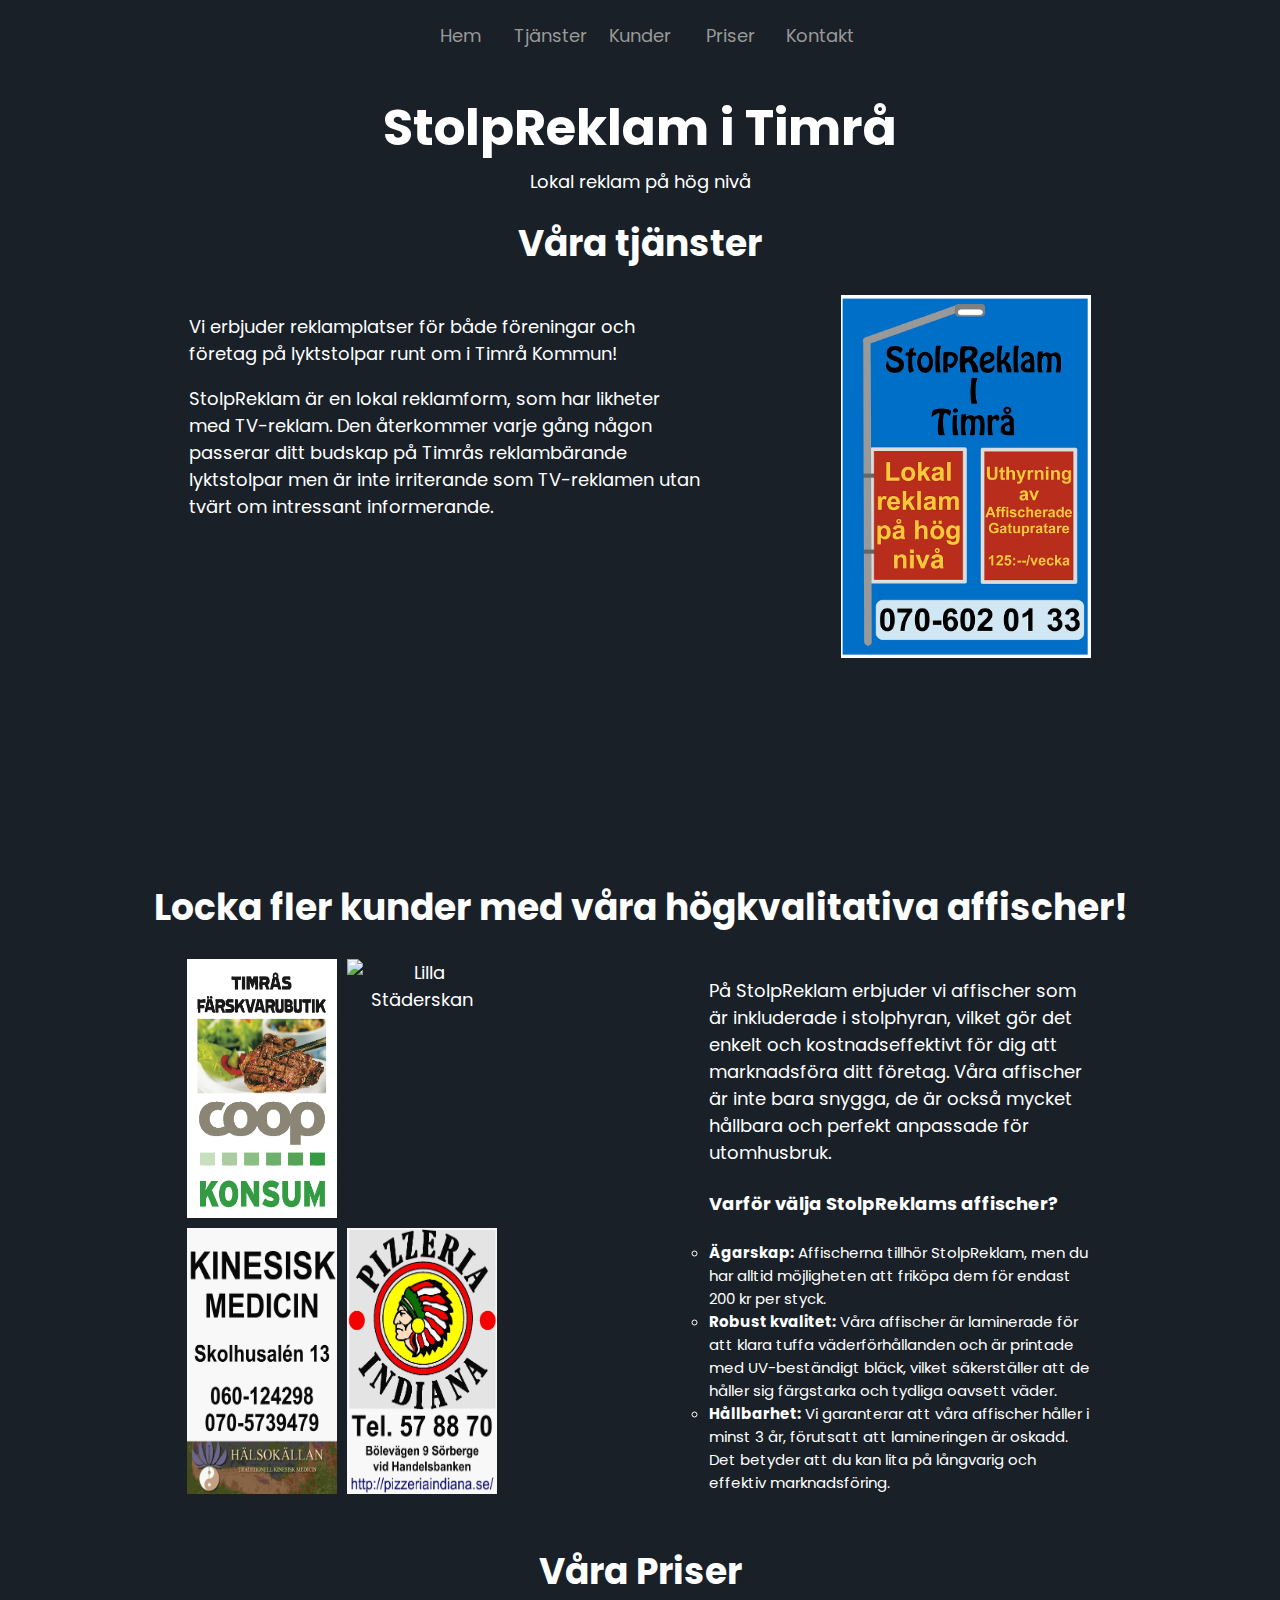
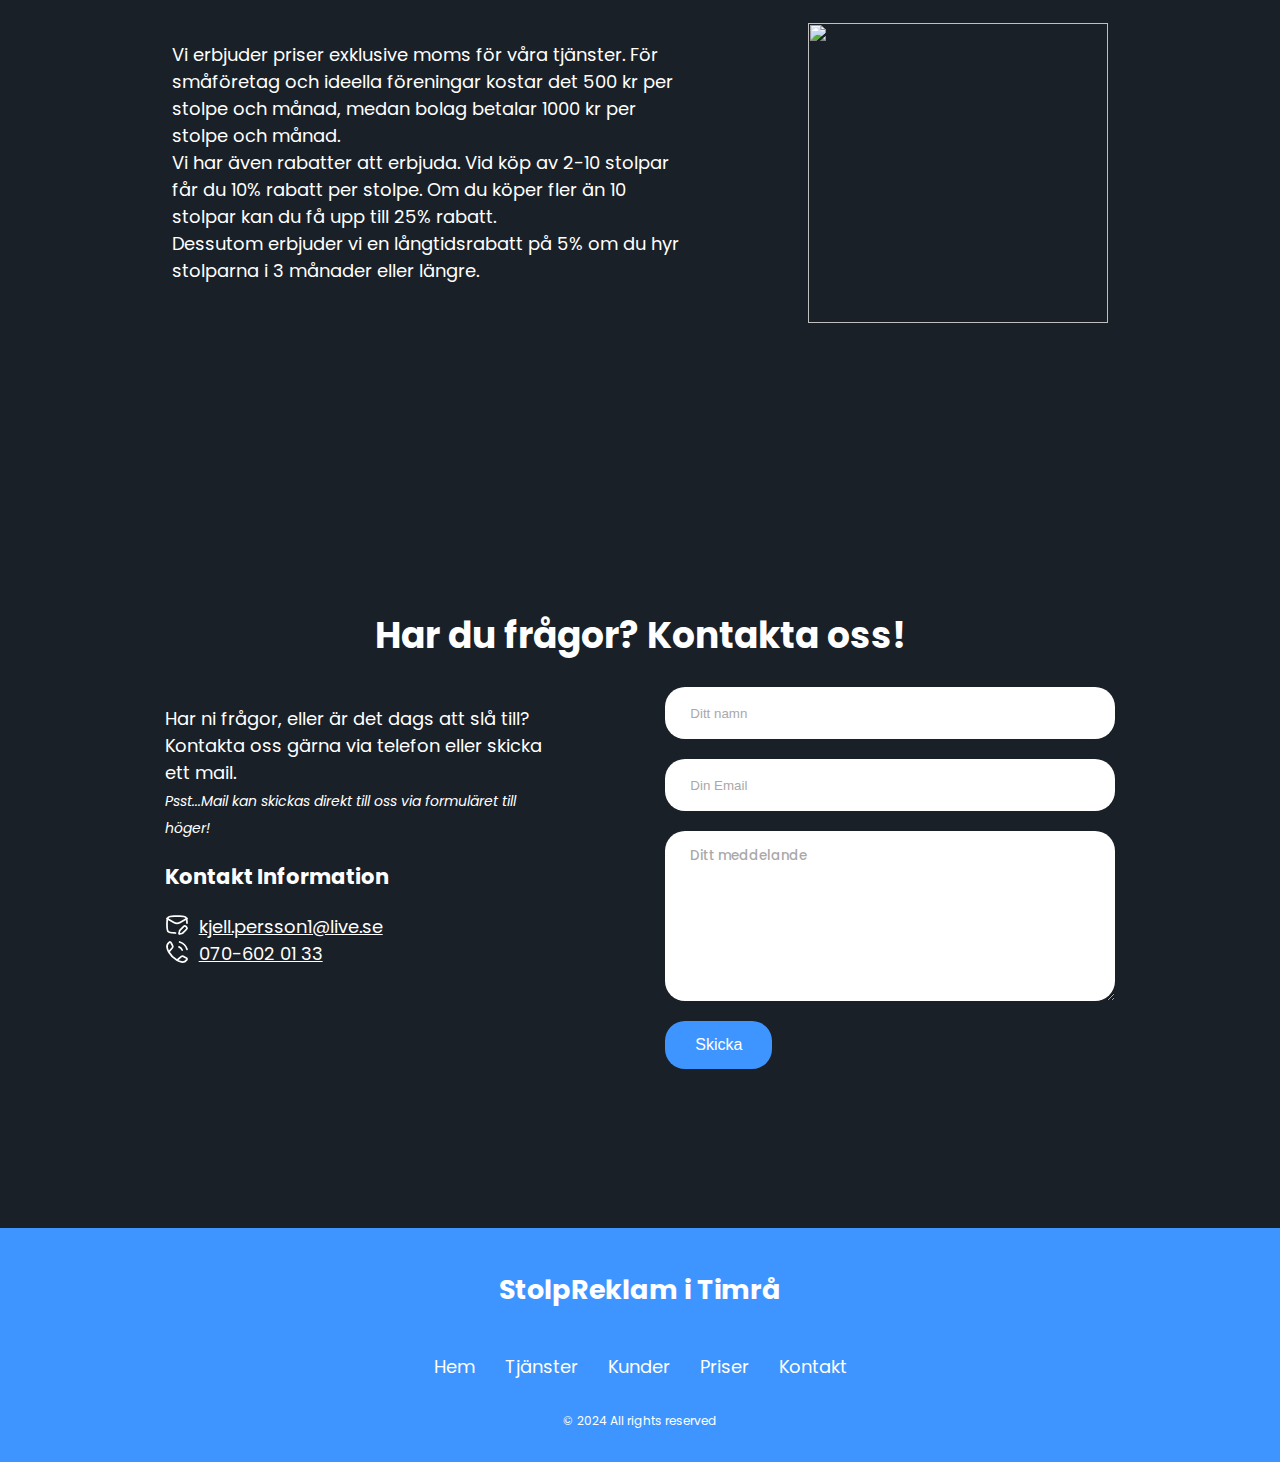
==== index.html @ 599a0a74 "Iconfix" ====
<!DOCTYPE html>
<html>
    <head>
        <meta charset="UTF-8">
        <meta name="viewport" content="width=device-width, content=scale=1.0">
        <title>StolpReklam i Timrå - Bäst & Billigast</title>
        <link rel="stylesheet" href="./assets/css/style.css">
        <link rel="icon" type="image/x-icon" href="./assets/images/stolpreklam.png">
    </head>

    <body>
        <nav>
            <ul class="menu">
                <li><a href=".">Hem</a></li>
                <li><a href="#tjanster">Tjänster</a></li>
                <li><a href="#kunder">Kunder</a></li>
                <li><a href="#priser">Priser</a></li>
                <li><a href="#kontakt">Kontakt</a></li>
            </ul>
        </nav>

        <main>
            <div class="hero">
                <h1>StolpReklam i Timrå</h1>
                <p>Lokal reklam på hög nivå</p>
            </div>

            <section class="tjanster" id="tjanster">
                <h1>Våra tjänster</h1>
                <div class="tjanster-container">
                    <div class="tjanster-left">
                        <p>Vi erbjuder reklamplatser för både föreningar och företag på lyktstolpar runt om i Timrå Kommun!</p>
                        <p>StolpReklam är en lokal reklamform, som har likheter med TV-reklam. Den återkommer varje gång någon passerar ditt budskap på Timrås reklambärande lyktstolpar men är inte irriterande som TV-reklamen utan tvärt om intressant informerande.</p>
                    </div>
                    <img src="./assets/images/pitch.webp" alt="">
                    <!-- <div class="tjanster-right"></div> -->
                </div>
            </section>

            <section class="kunder" id="kunder">
                <h1>Locka fler kunder med våra högkvalitativa affischer!</h1>
                <div class="kunder-container">
                    <div class="kunder-left">
                        <img src="./assets/images/coop_konsum.webp" alt="Coop Kommun">
                        <img src="./assets/images/Lilla_städerskan.webp" alt="Lilla Städerskan">
                        <img src="./assets/images/Kinesisk medicin.webp" alt="Kinesisk Medicin">
                        <img src="./assets/images/Indiana.webp" alt="Pizzeria Indiana">
                    </div>
                    <div class="kunder-right">
                        <p>På StolpReklam erbjuder vi affischer som är inkluderade i stolphyran, vilket gör det enkelt och kostnadseffektivt för dig att marknadsföra ditt företag. Våra affischer är inte bara snygga, de är också mycket hållbara och perfekt anpassade för utomhusbruk.</p>
                        <h4>Varför välja StolpReklams affischer?</h4>
                        <ul>
                            <li><b>Ägarskap:</b> Affischerna tillhör StolpReklam, men du har alltid möjligheten att friköpa dem för endast 200 kr per styck.</li>
                            <li><b>Robust kvalitet:</b> Våra affischer är laminerade för att klara tuffa väderförhållanden och är printade med UV-beständigt bläck, vilket säkerställer att de håller sig färgstarka och tydliga oavsett väder.</li>
                            <li><b>Hållbarhet:</b> Vi garanterar att våra affischer håller i minst 3 år, förutsatt att lamineringen är oskadd. Det betyder att du kan lita på långvarig och effektiv marknadsföring.</li>
                        </ul>
                    </div>
                </div>
            </section>

            <section class="priser" id="priser">
                <h1>Våra Priser</h1>
                <div class="pris-container">
                    <div class="pris-left">
                        <p>Vi erbjuder priser exklusive moms för våra tjänster. För småföretag och ideella föreningar kostar det 500 kr per stolpe och månad, medan bolag betalar 1000 kr per stolpe och månad.<br>Vi har även rabatter att erbjuda. Vid köp av 2-10 stolpar får du 10% rabatt per stolpe. Om du köper fler än 10 stolpar kan du få upp till 25% rabatt.<br>Dessutom erbjuder vi en långtidsrabatt på 5% om du hyr stolparna i 3 månader eller längre.</p>
                    </div>
                    <img src="./assets/images/price.png">
                    <!-- <div class="pris-right">
                        <p>blah blah blah</p>
                    </div> -->
                </div>
            </section>

            <section class="kontakt" id="kontakt">
                <div class="header">
                    <h1>Har du frågor? Kontakta oss!</h1>
                </div>
                <div class="contact-container">
                    <div class="contact-info">
                        <p>Har ni frågor, eller är det dags att slå till? Kontakta oss gärna via telefon eller skicka ett mail.
                        <br><i>Psst...Mail kan skickas direkt till oss via formuläret till höger!</i></p>
                        <h3>Kontakt Information</h3>
                        <ul>
                            <li>
                                <svg xmlns="http://www.w3.org/2000/svg" width="24px" height="24px" viewBox="0 0 24 24"><g fill="none" stroke="var(--white)" stroke-linecap="round" stroke-linejoin="round" stroke-width="1.75" color="var(--white)"><path d="m2 5.5l6.913 3.917c2.549 1.444 3.625 1.444 6.174 0L22 5.5"/><path d="M21.995 10.028c-.065-3.067-.098-4.6-1.23-5.737c-1.131-1.136-2.706-1.175-5.857-1.254a115 115 0 0 0-5.805 0c-3.15.079-4.726.118-5.857 1.254s-1.165 2.67-1.23 5.737a69 69 0 0 0 0 2.953c.065 3.068.098 4.601 1.23 5.737s2.707 1.176 5.857 1.255q.702.017 1.402.027m10.347-6.56l.693.692a1.5 1.5 0 0 1 0 2.121l-3.628 3.696a2 2 0 0 1-1.047.551l-2.248.488a.5.5 0 0 1-.595-.593l.479-2.235c.074-.397.266-.762.551-1.047l3.674-3.674a1.5 1.5 0 0 1 2.121 0"/></g></svg>
                                <a href="mailto:kjell.persson1@live.se">kjell.persson1@live.se</a>
                            </li>
                            <li>
                                <svg xmlns="http://www.w3.org/2000/svg" width="24" height="24" viewBox="0 0 24 24"><path fill="none" stroke="var(--white)" stroke-linecap="round" stroke-linejoin="round" stroke-width="1.75" d="M3.778 11.942C2.83 10.29 2.372 8.94 2.096 7.572c-.408-2.024.526-4.001 2.073-5.263c.654-.533 1.404-.35 1.791.343l.873 1.567c.692 1.242 1.038 1.862.97 2.52c-.069.659-.536 1.195-1.469 2.267zm0 0c1.919 3.346 4.93 6.36 8.28 8.28m0 0c1.653.948 3.002 1.406 4.37 1.682c2.024.408 4.001-.526 5.262-2.073c.534-.654.351-1.404-.342-1.791l-1.567-.873c-1.242-.692-1.862-1.038-2.52-.97c-.659.069-1.195.536-2.267 1.469zM14 6.832A6 6 0 0 1 17.168 10m-2.514-8A10.78 10.78 0 0 1 22 9.346" color="var(--white)"/></svg>
                                <a href="tel:070-602 01 33">070-602 01 33</a>
                            </li>
                        </ul>
                    </div>
                    <form action="" class="contact-form">
                        <input type="text" name="name" placeholder="Ditt namn" class="form-inputs">
                        <input type="email" name="email" placeholder="Din Email" class="form-inputs">
                        <textarea name="message" placeholder="Ditt meddelande" class="form-inputs" required></textarea>
                        <button type="submit">Skicka</button>
                    </form>
                </div>
            </section>
        </main>

        <footer>
            <h2>StolpReklam i Timrå</h2>
            <ul>
                <li><a href=".">Hem</a></li>
                <li><a href="#tjanster">Tjänster</a></li>
                <li><a href="#kunder">Kunder</a></li>
                <li><a href="#priser">Priser</a></li>
                <li><a href="#kontakt">Kontakt</a></li>
            </ul>
            <p class="legal">© 2024 All rights reserved</p>
          </footer>
    </body>
</html>
---- assets/css/style.css ----
@import url("https://fonts.googleapis.com/css2?family=Dosis:wght@200..800&family=Poppins:ital,wght@0,100;0,200;0,300;0,400;0,500;0,600;0,700;0,800;0,900;1,100;1,200;1,300;1,400;1,500;1,600;1,700;1,800;1,900&display=swap");
:root {
  --dark: #1a2027;
  --white: #ffffff;
  --blue: #3e95ff;
}

body {
  font-family: "Euclid Circ.menuar A", "Poppins";
  font-size: 18px;
  margin: 0;
  padding: 0;
  margin-bottom: 114px;
  min-height: 100vh;
  background: var(--dark);
  position: relative;
}

ul {
  margin: 0;
  padding: 0;
  list-style: none;
}

nav {
  width: 100vw;
}

a {
  cursor: pointer;
}

.menu {
  display: flex;
  justify-content: center;
  align-items: stretch;
  height: 70px;
}
.menu li {
  display: inline-block;
  width: 90px;
  transition: all 0.3s ease-in-out;
}
.menu li:hover .submenu {
  height: 85px;
}
.menu li .submenu a {
  color: #fff;
  opacity: 0;
  font-size: 16px;
  transition: opacity 0.25s;
}
.menu > li:hover > a {
  color: var(--blue);
}
.menu > li:hover > a::before {
  visibility: visible;
  scale: 1 1;
}
.menu > li:hover .submenu a {
  opacity: 1;
}
.menu > li .submenu a:hover {
  background: rgba(0, 0, 0, 0.2);
}
.menu > li a {
  color: #999;
  display: flex;
  align-items: center;
  justify-content: center;
  padding: 0 7px;
  text-decoration: none;
  position: relative;
  height: 100%;
}
.menu > li > a::before {
  content: "";
  position: absolute;
  width: 100%;
  height: 3px;
  bottom: 3px;
  left: 0px;
  background-color: var(--blue);
  transition: all 0.2s ease-in-out;
  scale: 0 0;
  visibility: hidden;
}

.submenu {
  overflow: hidden;
  position: absolute;
  left: 0;
  display: flex;
  justify-content: center;
  align-items: stretch;
  width: 100%;
  background-color: var(--blue);
  height: 0;
  line-height: 40px;
  box-sizing: border-box;
  transition: height 0.3s ease-in-out;
}

main {
  margin: 3rem;
  color: white;
  scroll-snap-type: y mandatory;
}
main .hero {
  line-height: 20px;
  text-align: center;
}
main .hero h1 {
  font-size: 50px;
}
main section {
  padding-bottom: 100px;
}
main .tjanster {
  scroll-snap-align: start;
  text-align: center;
  height: 60vh;
}
main .tjanster .tjanster-container {
  display: flex;
  justify-content: space-evenly;
}
main .tjanster .tjanster-container .tjanster-left {
  width: 40vw;
  text-align: left;
}
main .tjanster .tjanster-container img {
  width: 250px;
}
main .tjanster .tjanster-container .tjanster-right {
  width: 40vw;
}
main .kunder {
  scroll-snap-align: start;
  text-align: center;
  height: 60vh;
}
main .kunder .kunder-container {
  display: flex;
  justify-content: space-evenly;
}
main .kunder .kunder-container .kunder-left {
  display: flex;
  flex-wrap: wrap;
  width: 30vw;
  gap: 10px;
}
main .kunder .kunder-container .kunder-left img {
  width: 150px;
}
main .kunder .kunder-container .kunder-right {
  width: 30vw;
  text-align: left;
}
main .kunder .kunder-container .kunder-right ul {
  font-size: 15px;
  list-style: circle;
}
main .priser {
  scroll-snap-align: start;
  text-align: center;
  height: 60vh;
}
main .priser .pris-container {
  display: flex;
  justify-content: space-evenly;
}
main .priser .pris-container .pris-left {
  width: 40vw;
  text-align: left;
}
main .priser .pris-container .pris-right {
  width: 40vw;
}
main .priser .pris-container img {
  height: 300px;
  width: 300px;
}
main .kontakt {
  scroll-snap-align: start;
  text-align: center;
  height: 60vh;
}
main .kontakt .contact-container {
  display: flex;
  justify-content: space-evenly;
  vertical-align: middle;
}
main .kontakt .contact-container .contact-info {
  width: 30vw;
  text-align: left;
}
main .kontakt .contact-container .contact-info h3 {
  line-height: normal;
}
main .kontakt .contact-container .contact-info i {
  font-size: 14px;
}
main .kontakt .contact-container .contact-info a {
  color: var(--white);
  text-decoration: underline;
  line-height: 20px;
}
main .kontakt .contact-container .contact-info svg {
  float: left;
  margin-right: 10px;
}
main .kontakt .contact-container .contact-form {
  display: flex;
  flex-direction: column;
  align-items: start;
  gap: 20px;
}
main .kontakt .contact-container .contact-form .form-inputs {
  width: 400px;
  height: 50px;
  border: none;
  outline: none;
  padding-left: 25px;
  padding-right: 25px;
  font-weight: 500;
  color: #666;
  border-radius: 20px;
}
main .kontakt .contact-container .contact-form .form-inputs::-moz-placeholder {
  color: #a9a9a9;
}
main .kontakt .contact-container .contact-form .form-inputs::placeholder {
  color: #a9a9a9;
}
main .kontakt .contact-container .contact-form textarea {
  min-height: 140px;
  padding-top: 15px;
  padding-bottom: 15px;
  font-family: "Poppins";
}
main .kontakt .contact-container .contact-form button {
  align-items: center;
  padding: 15px 30px;
  font-size: 16px;
  color: white;
  border: none;
  border-radius: 20px;
  background-color: var(--blue);
  cursor: pointer;
}
main .om-oss {
  scroll-snap-align: start;
  text-align: center;
  height: 100vh;
}

footer {
  position: absolute;
  left: 0;
  bottom: -214px;
  height: 214px;
  min-width: 100vw;
  padding: 10px 0 10px 0;
  color: var(--white);
  background-color: var(--blue);
  display: flex;
  flex-direction: column;
  justify-content: center;
}
footer .legal {
  font-size: 12px;
}
footer ul {
  display: flex;
  gap: 30px;
  list-style: none;
}
footer section {
  display: flex;
  flex-direction: column;
  justify-content: flex-end;
  gap: 30px;
  padding-bottom: 80px;
  padding-left: 60px;
  width: 100%;
}
footer a {
  text-decoration: none;
  color: var(--white);
}

@media (width > 420px) {
  footer {
    align-items: center;
    padding-left: 0;
    gap: 20px;
  }
}/*# sourceMappingURL=style.css.map */
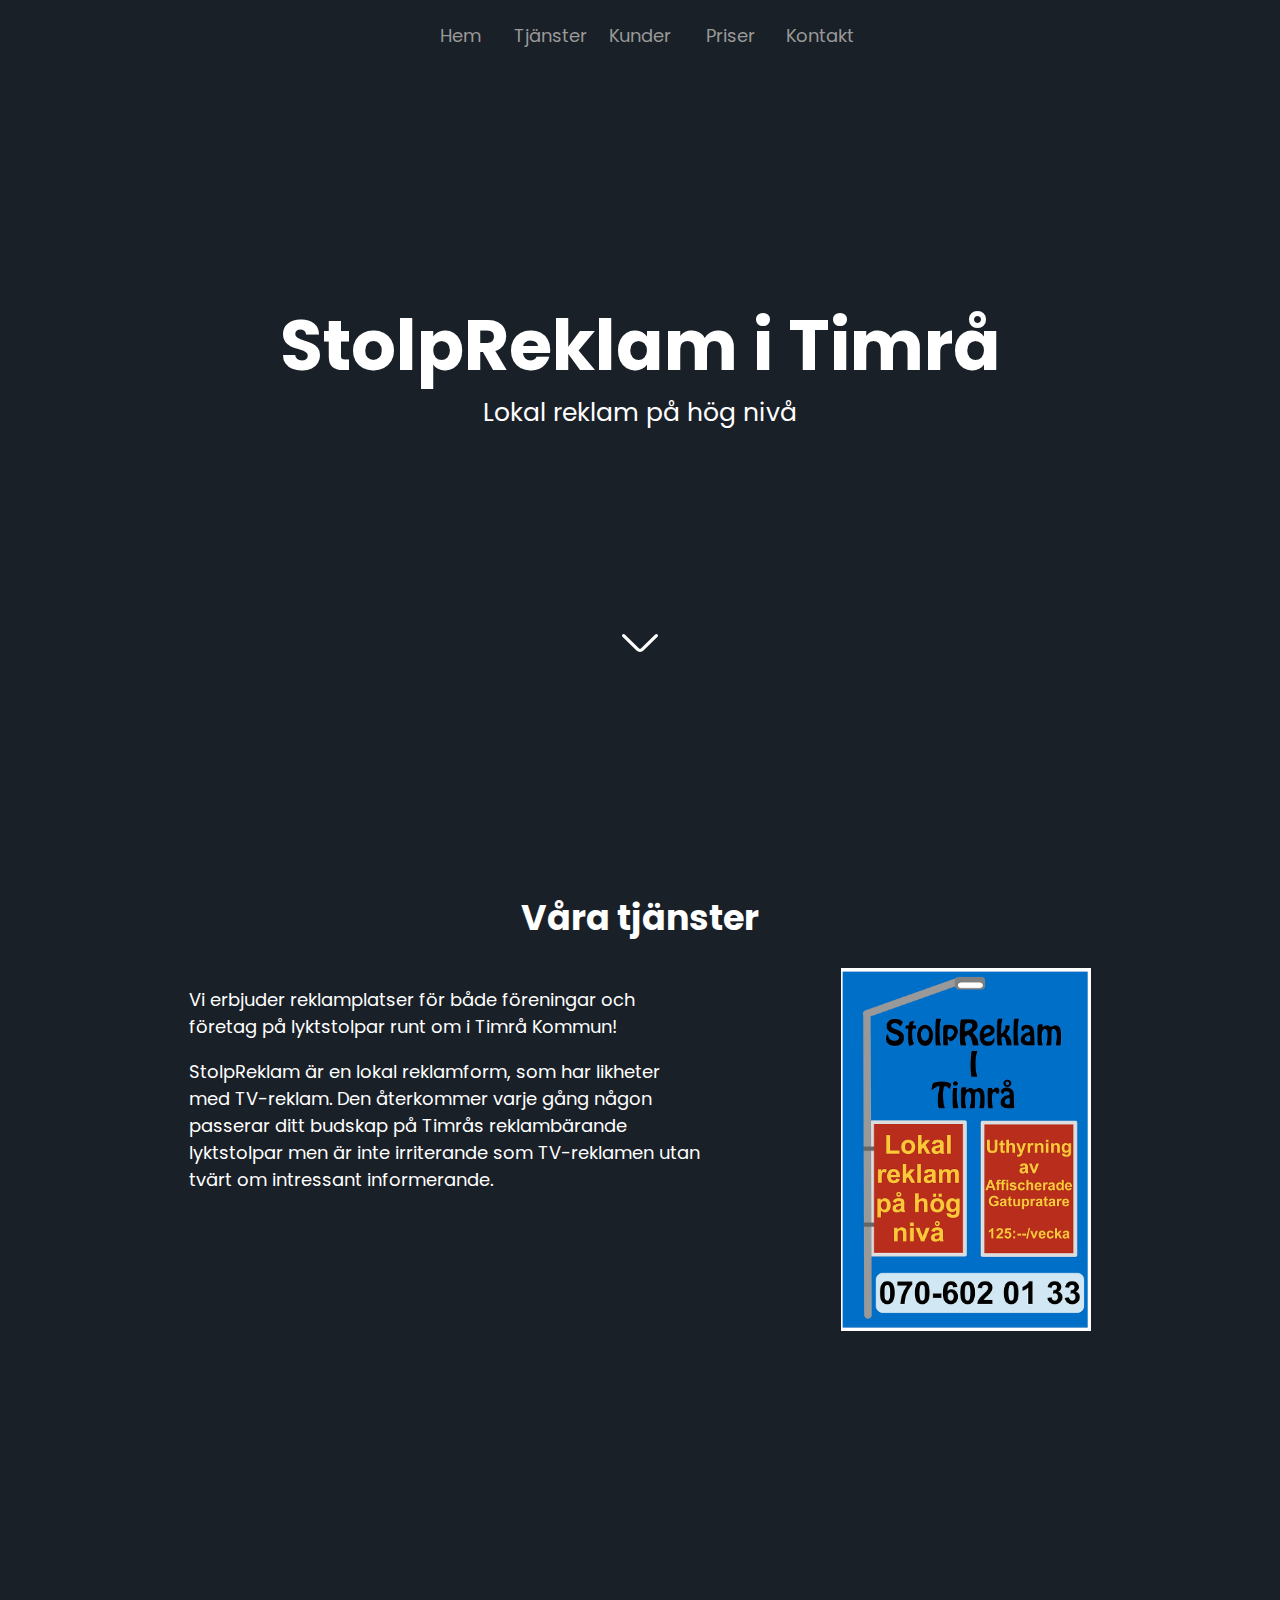
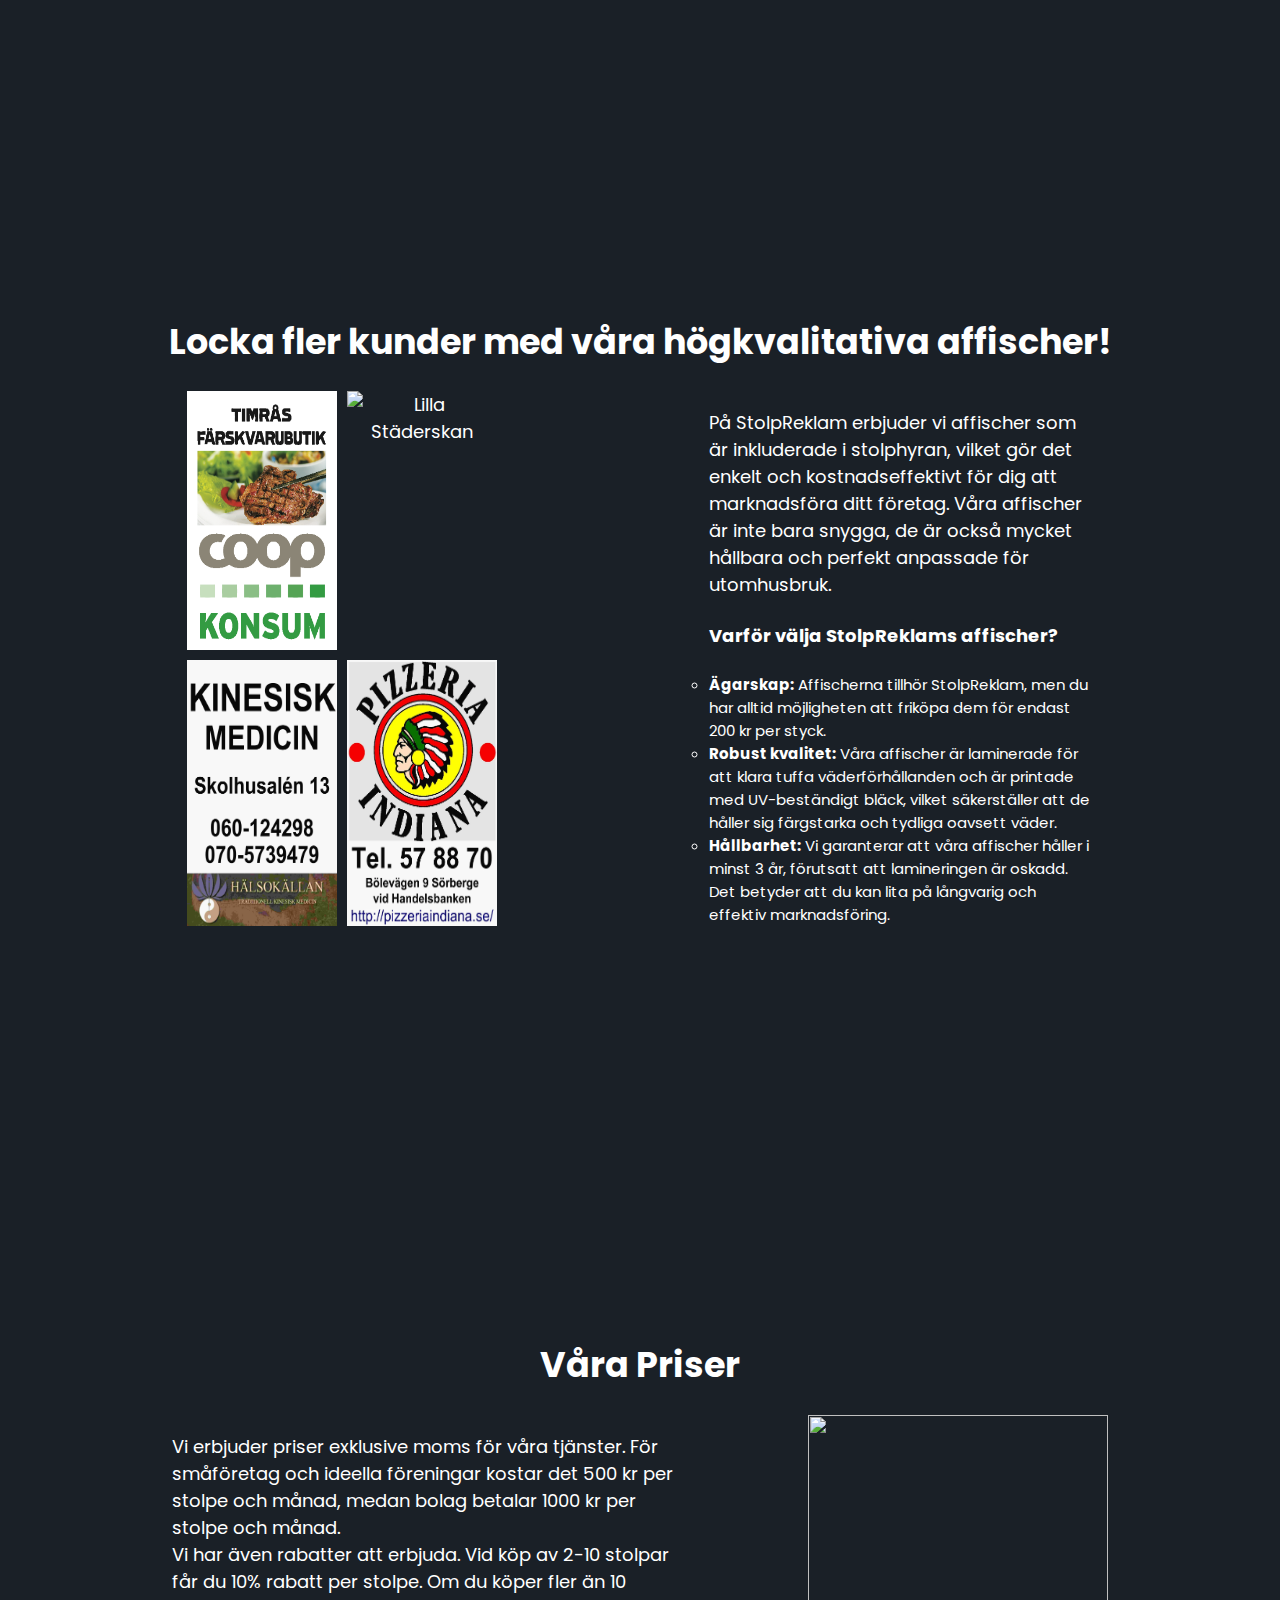
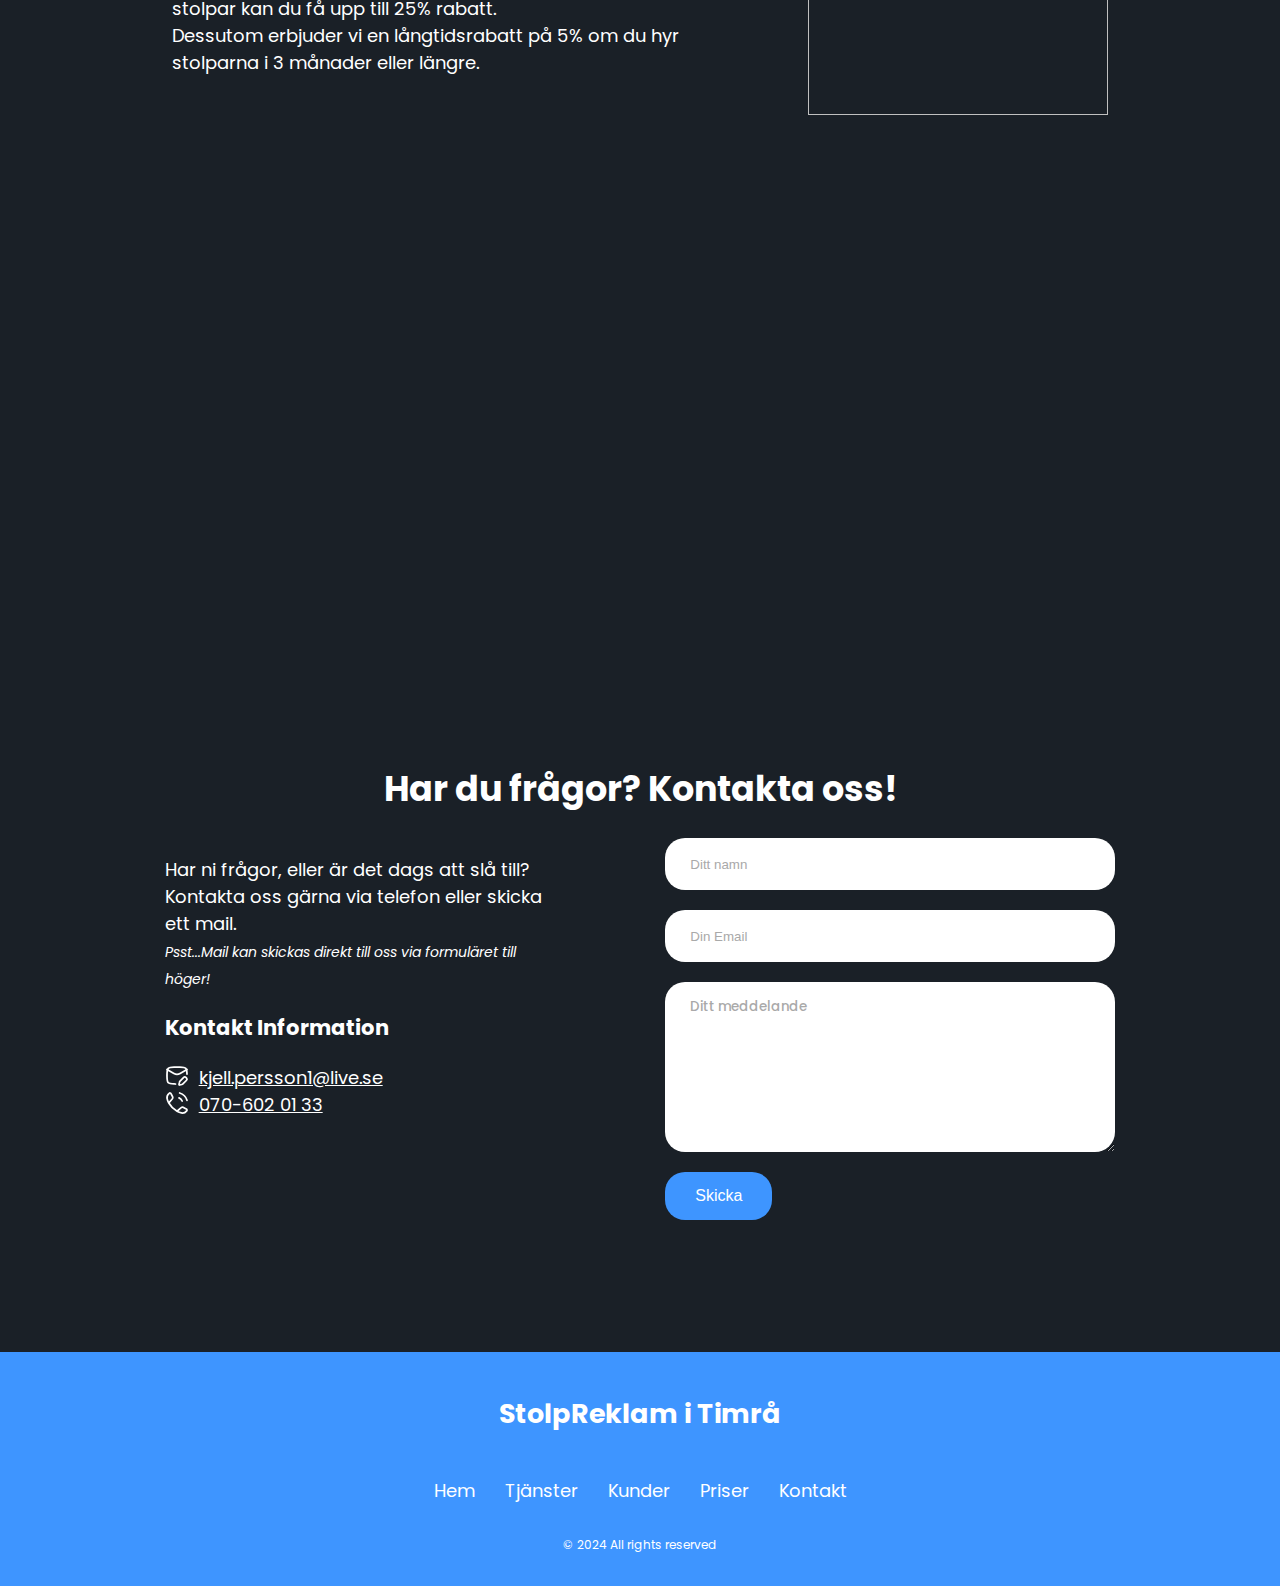
==== commit 514286ea: "sections" ====
--- a/index.html
+++ b/index.html
@@ -21,8 +21,11 @@
 
         <main>
             <div class="hero">
-                <h1>StolpReklam i Timrå</h1>
-                <p>Lokal reklam på hög nivå</p>
+                <div>
+                    <h1>StolpReklam i Timrå</h1>
+                    <p>Lokal reklam på hög nivå</p>
+                </div>
+                <svg xmlns="http://www.w3.org/2000/svg" width="48" height="48" viewBox="0 0 16 16"><path fill="var(--white)" fill-rule="non-zero" d="M13.069 5.157L8.384 9.768a.546.546 0 0 1-.768 0L2.93 5.158a.55.55 0 0 0-.771 0a.53.53 0 0 0 0 .759l4.684 4.61a1.65 1.65 0 0 0 2.312 0l4.684-4.61a.53.53 0 0 0 0-.76a.55.55 0 0 0-.771 0"/></svg>
             </div>
 
             <section class="tjanster" id="tjanster">
--- a/assets/css/style.css
+++ b/assets/css/style.css
@@ -108,18 +108,30 @@
 }
 main .hero {
   line-height: 20px;
-  text-align: center;
+  display: flex;
+  flex-direction: column;
+  justify-content: space-evenly;
+  text-align: center;
+  align-items: center;
+  height: 80vh;
 }
 main .hero h1 {
-  font-size: 50px;
+  font-size: 70px;
+}
+main .hero p {
+  font-size: 25px;
 }
 main section {
   padding-bottom: 100px;
+  height: 100vh;
+}
+main section h1 {
+  padding-top: 30px;
+  font-size: 35px;
 }
 main .tjanster {
   scroll-snap-align: start;
   text-align: center;
-  height: 60vh;
 }
 main .tjanster .tjanster-container {
   display: flex;
@@ -138,7 +150,6 @@
 main .kunder {
   scroll-snap-align: start;
   text-align: center;
-  height: 60vh;
 }
 main .kunder .kunder-container {
   display: flex;
@@ -164,7 +175,6 @@
 main .priser {
   scroll-snap-align: start;
   text-align: center;
-  height: 60vh;
 }
 main .priser .pris-container {
   display: flex;
@@ -249,11 +259,6 @@
   background-color: var(--blue);
   cursor: pointer;
 }
-main .om-oss {
-  scroll-snap-align: start;
-  text-align: center;
-  height: 100vh;
-}
 
 footer {
   position: absolute;
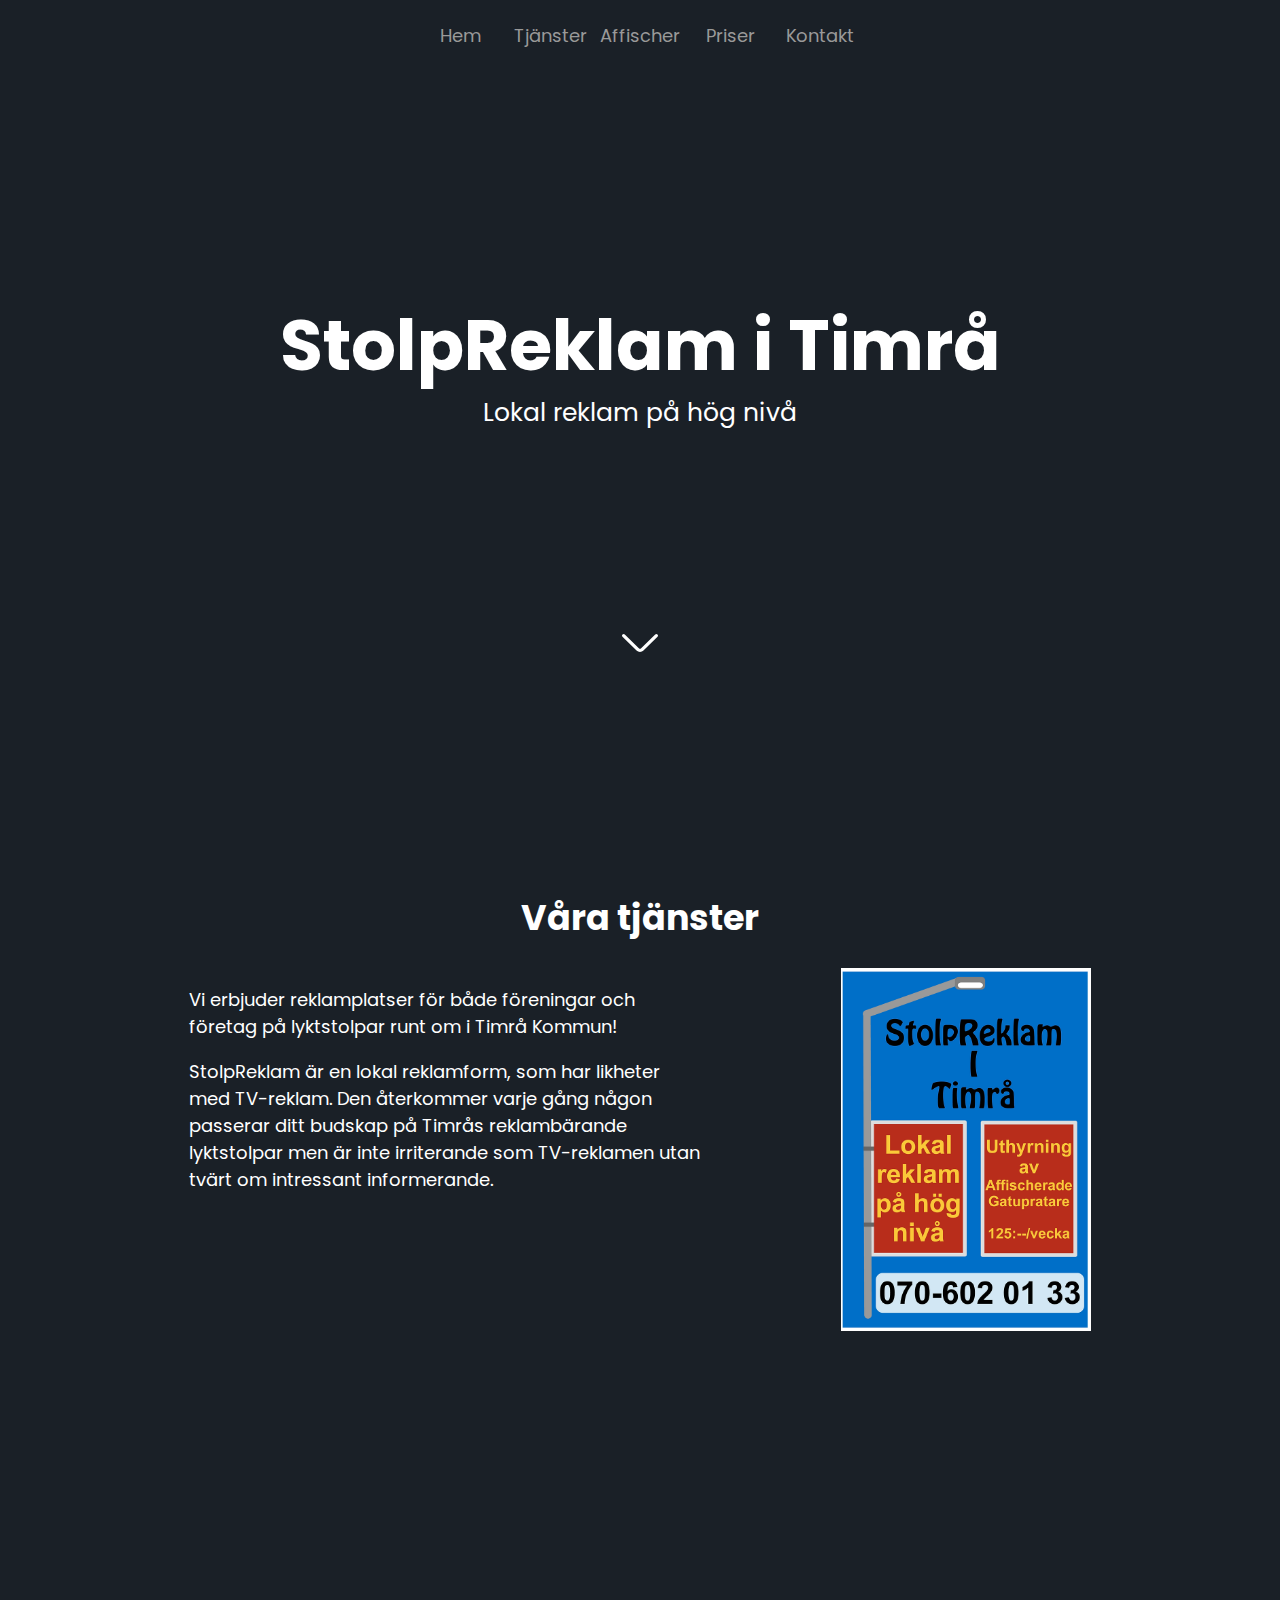
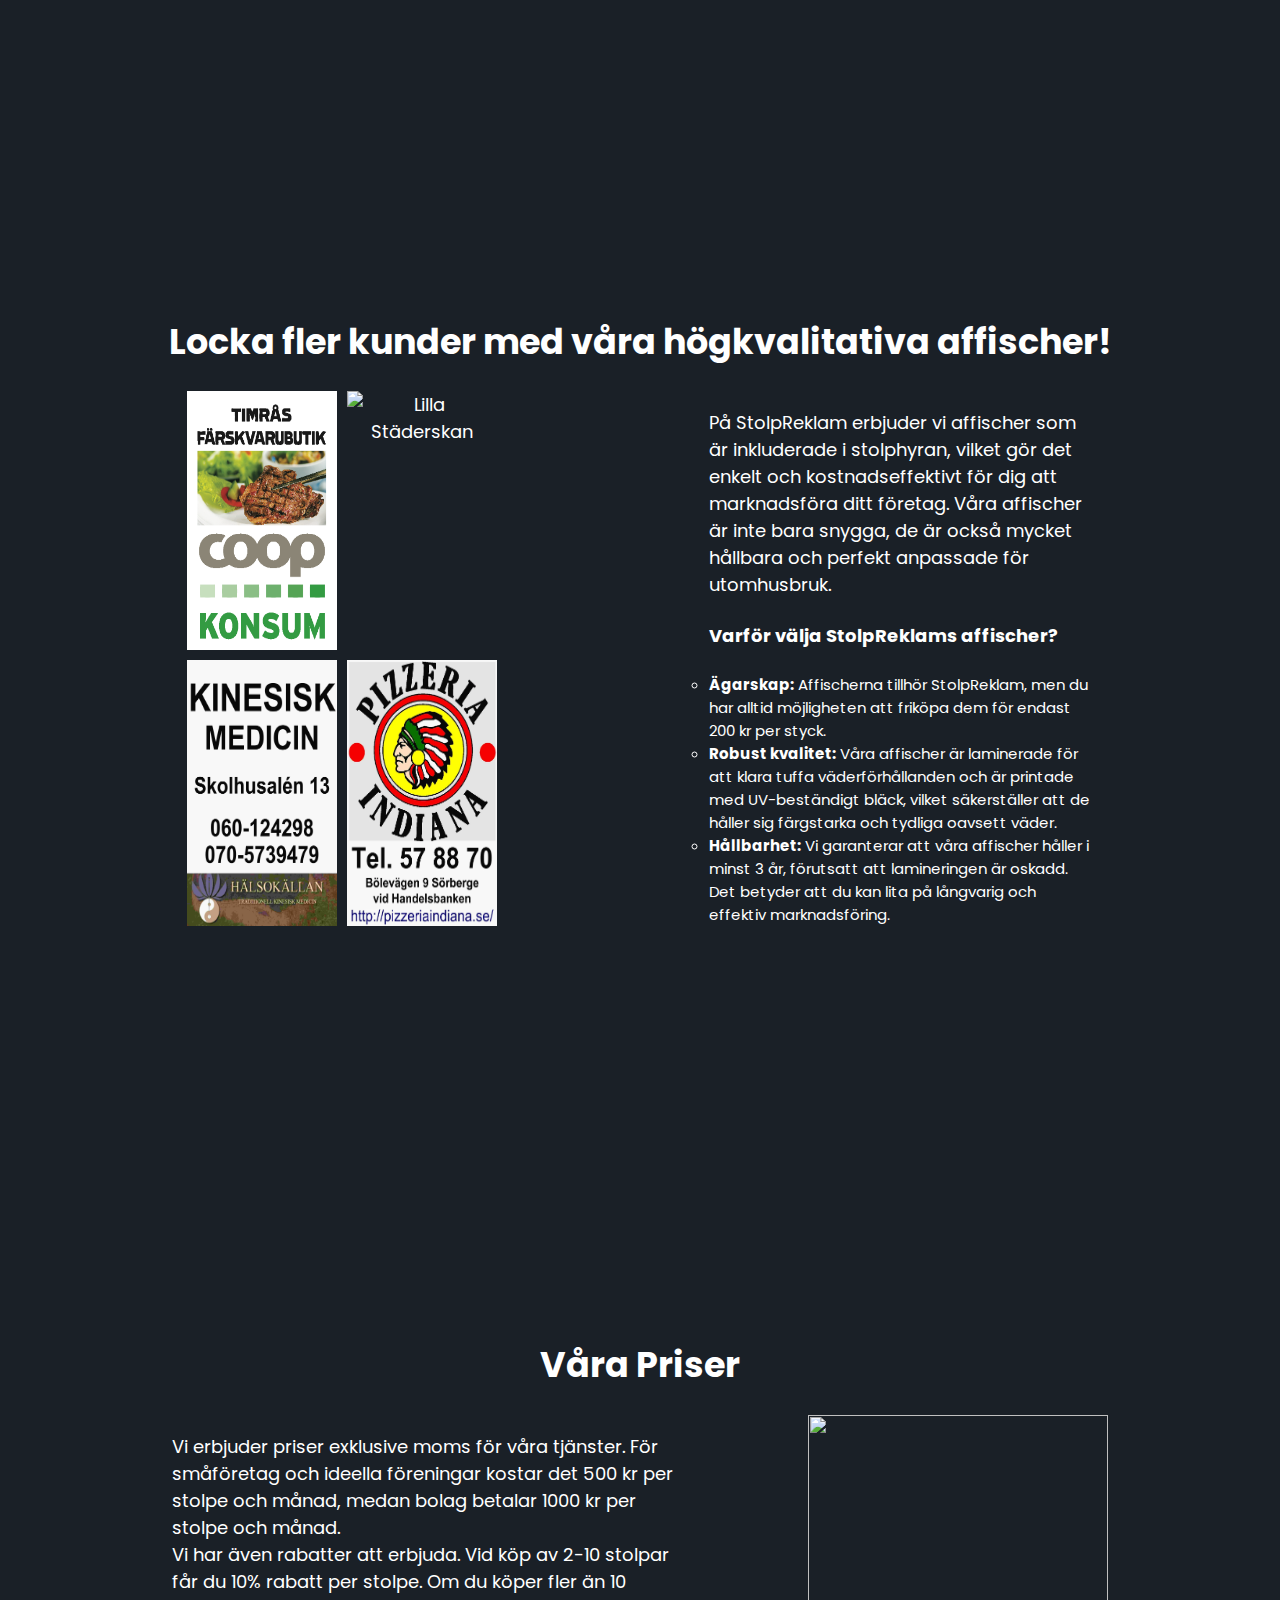
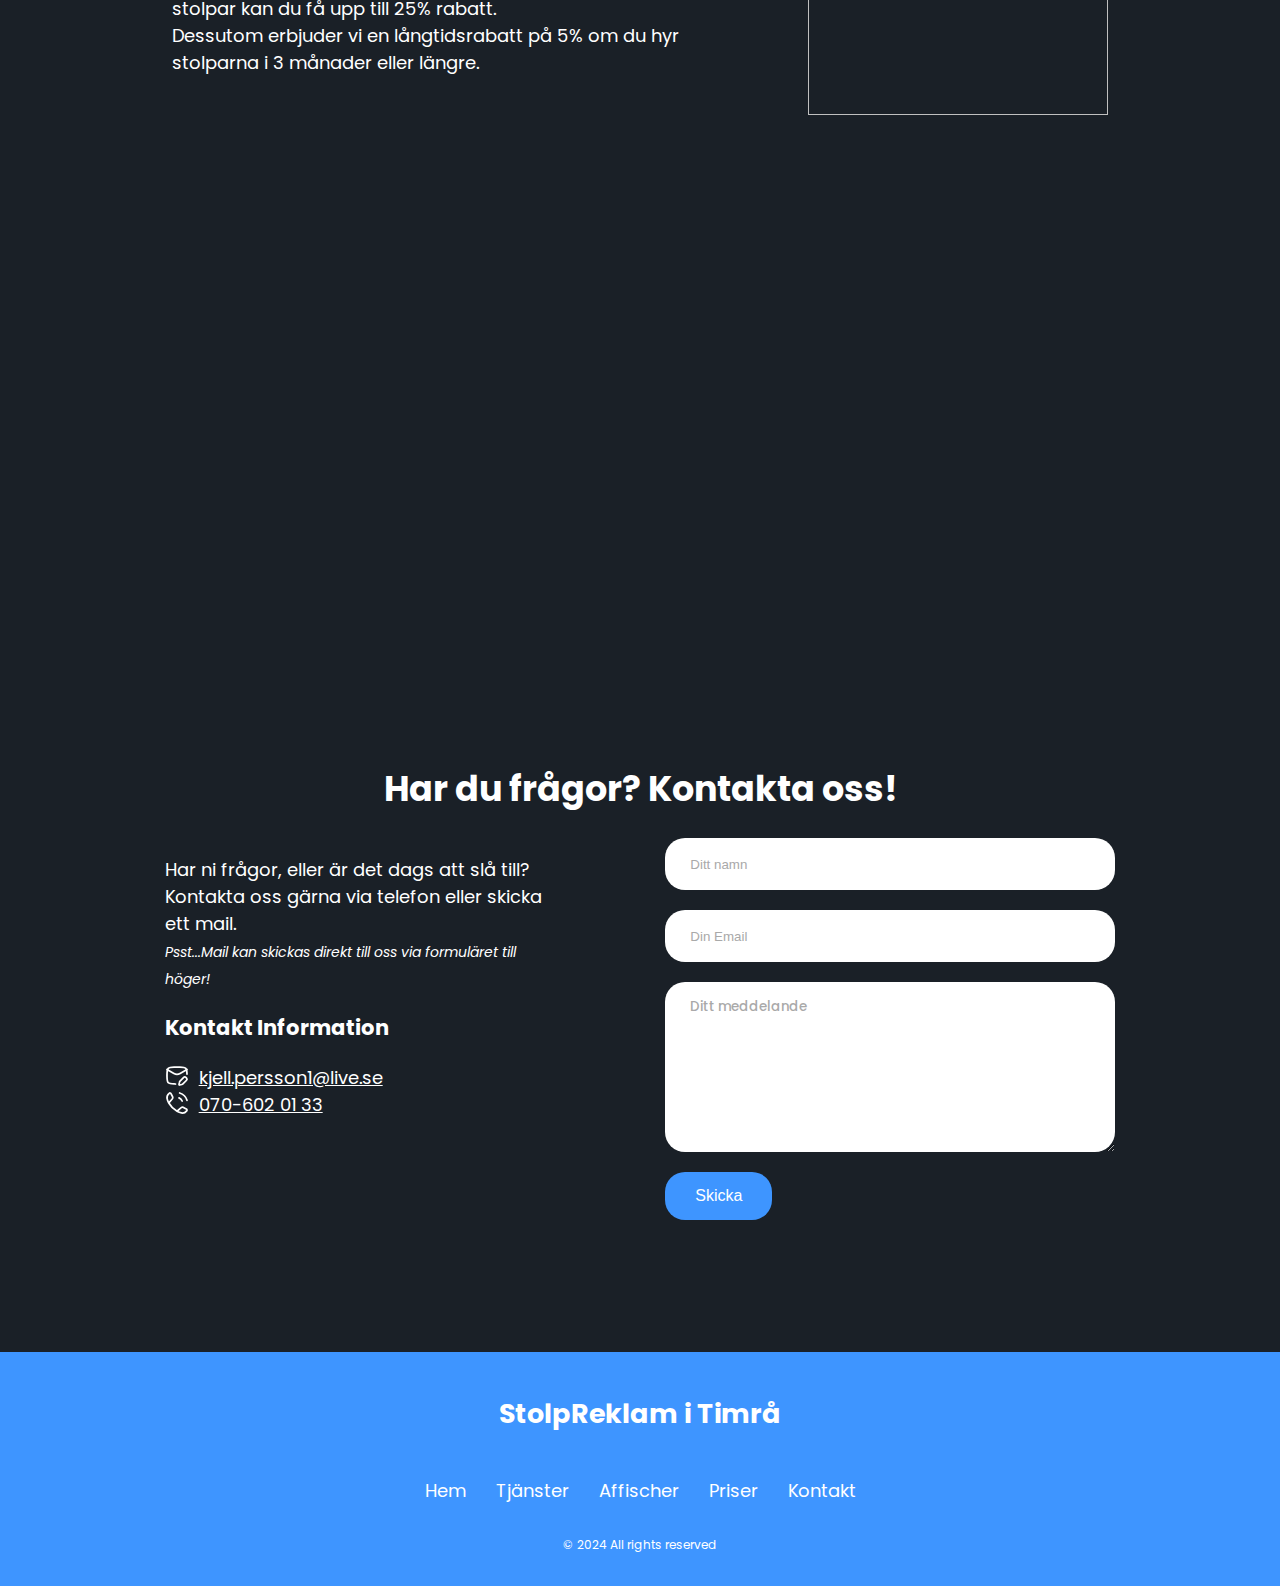
==== commit b816d4a2: "mobil-fix" ====
--- a/index.html
+++ b/index.html
@@ -13,7 +13,7 @@
             <ul class="menu">
                 <li><a href=".">Hem</a></li>
                 <li><a href="#tjanster">Tjänster</a></li>
-                <li><a href="#kunder">Kunder</a></li>
+                <li><a href="#affischer">Affischer</a></li>
                 <li><a href="#priser">Priser</a></li>
                 <li><a href="#kontakt">Kontakt</a></li>
             </ul>
@@ -40,7 +40,7 @@
                 </div>
             </section>
 
-            <section class="kunder" id="kunder">
+            <section class="kunder" id="affischer">
                 <h1>Locka fler kunder med våra högkvalitativa affischer!</h1>
                 <div class="kunder-container">
                     <div class="kunder-left">
@@ -109,7 +109,7 @@
             <ul>
                 <li><a href=".">Hem</a></li>
                 <li><a href="#tjanster">Tjänster</a></li>
-                <li><a href="#kunder">Kunder</a></li>
+                <li><a href="#affischer">Affischer</a></li>
                 <li><a href="#priser">Priser</a></li>
                 <li><a href="#kontakt">Kontakt</a></li>
             </ul>
--- a/assets/css/style.css
+++ b/assets/css/style.css
@@ -6,7 +6,7 @@
 }
 
 body {
-  font-family: "Euclid Circ.menuar A", "Poppins";
+  font-family: "Poppins";
   font-size: 18px;
   margin: 0;
   padding: 0;
@@ -301,4 +301,30 @@
     padding-left: 0;
     gap: 20px;
   }
+}
+@media only screen and (max-width: 600px) {
+  section {
+    min-height: auto;
+  }
+  .tjanster-container {
+    flex-direction: column;
+  }
+  .tjanster-container .tjanster-left {
+    width: 80vw;
+  }
+  .tjanster-container .tjanster-left p {
+    text-align: center;
+  }
+  .kunder-container {
+    flex-direction: column;
+  }
+  .pris-container {
+    flex-direction: column;
+  }
+  .pris-container img {
+    display: none;
+  }
+  .contact-container {
+    flex-direction: column;
+  }
 }/*# sourceMappingURL=style.css.map */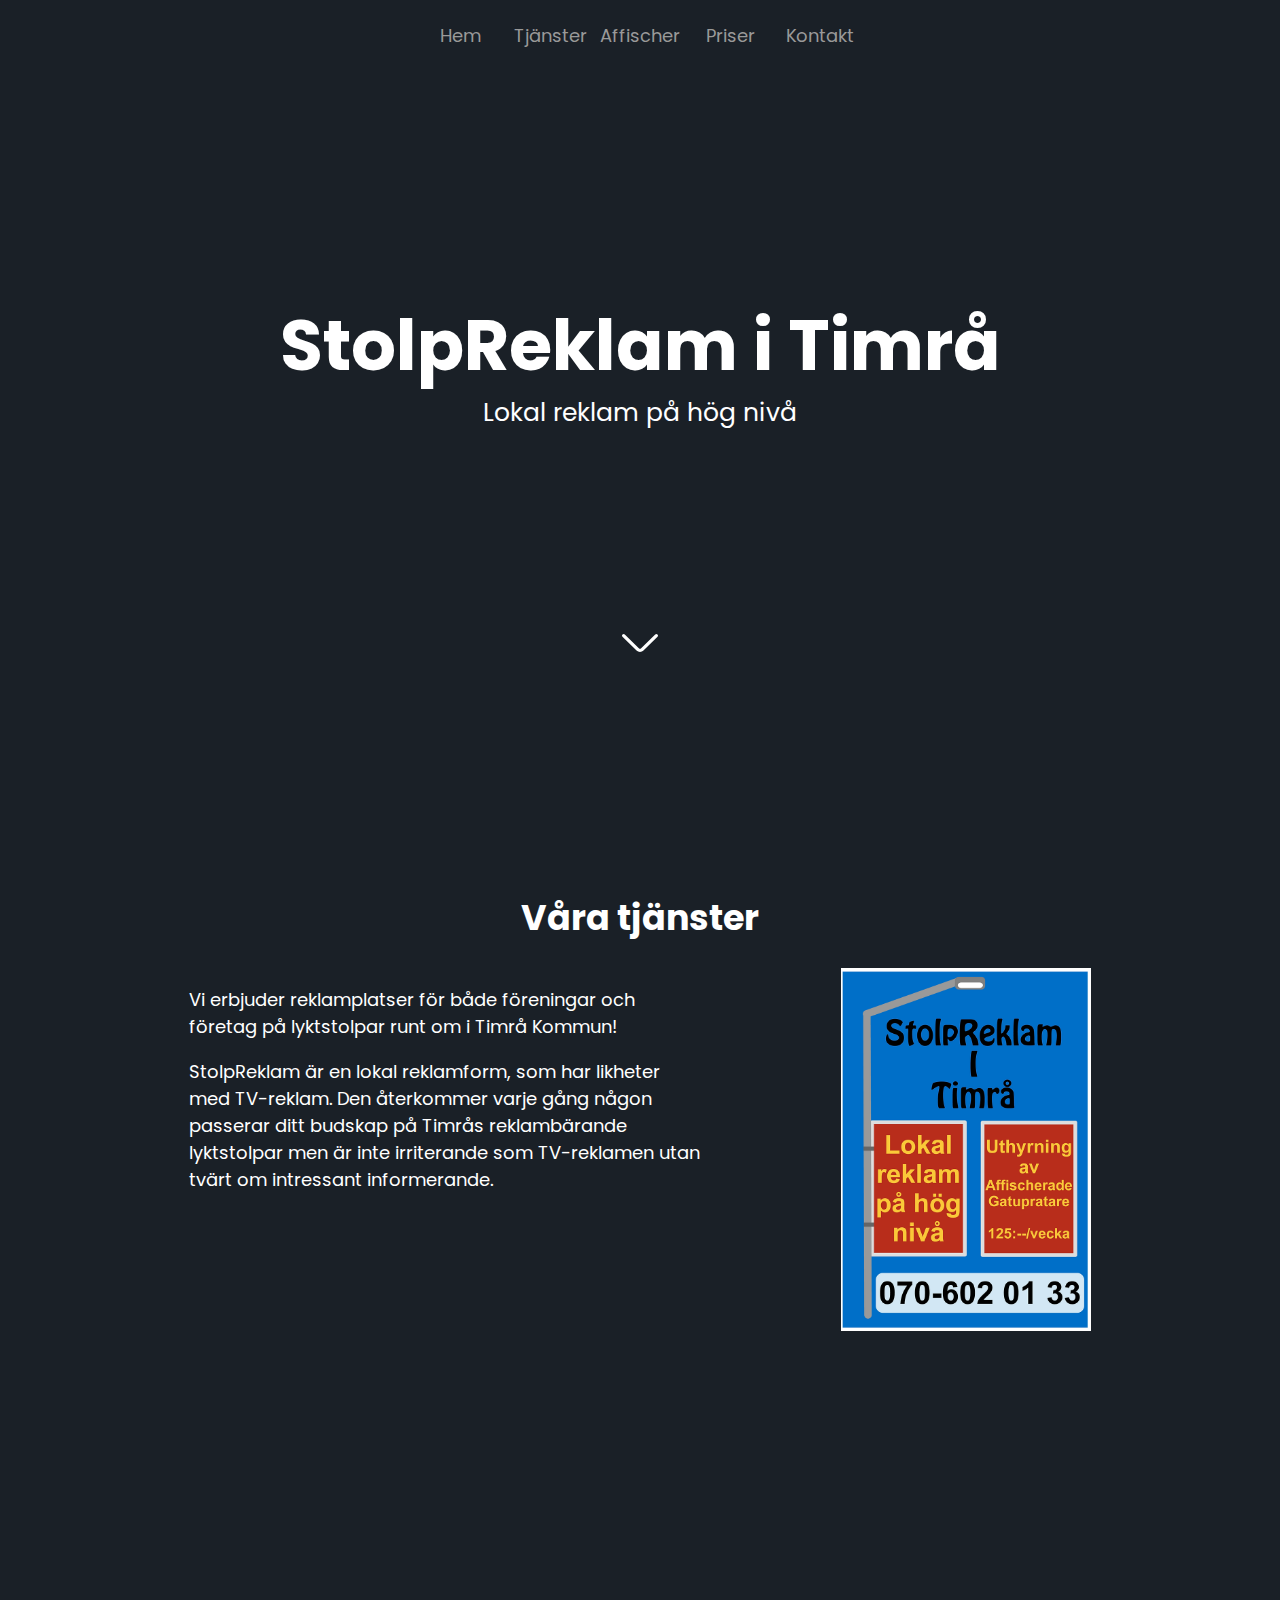
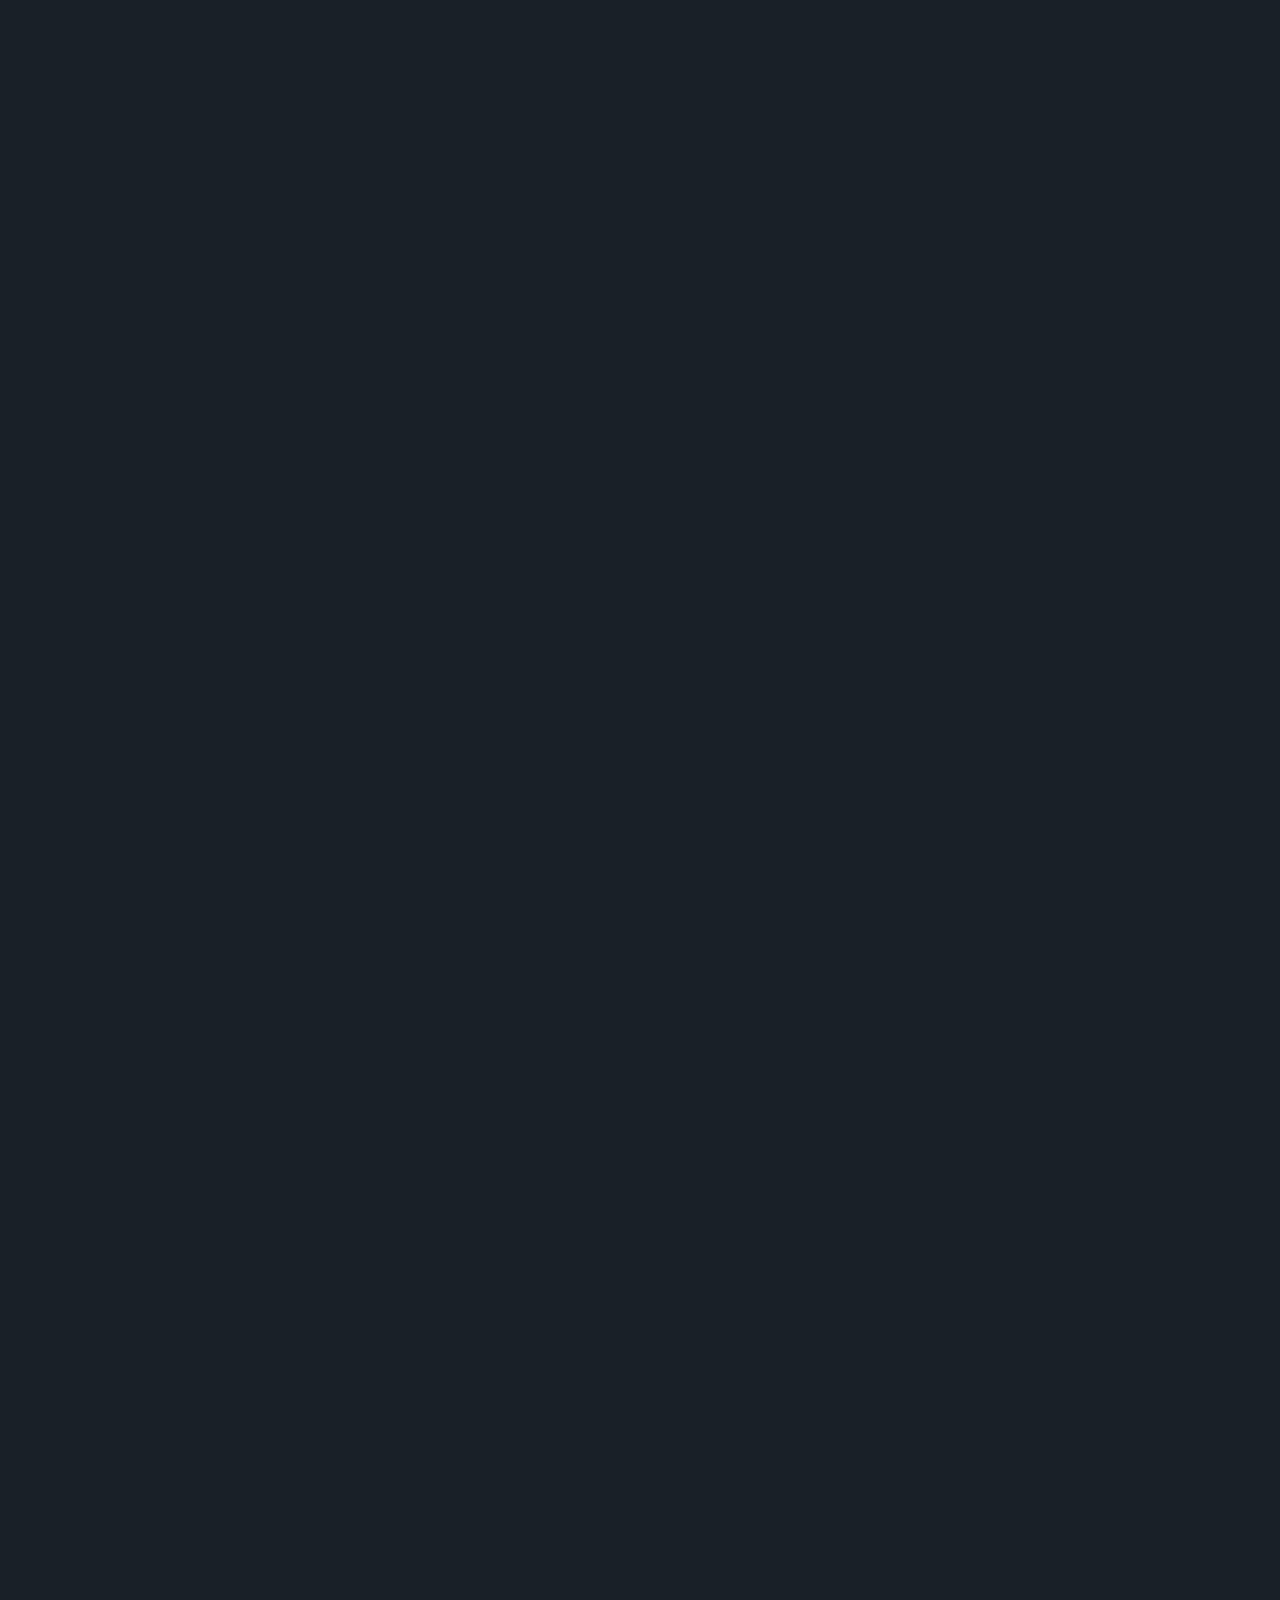
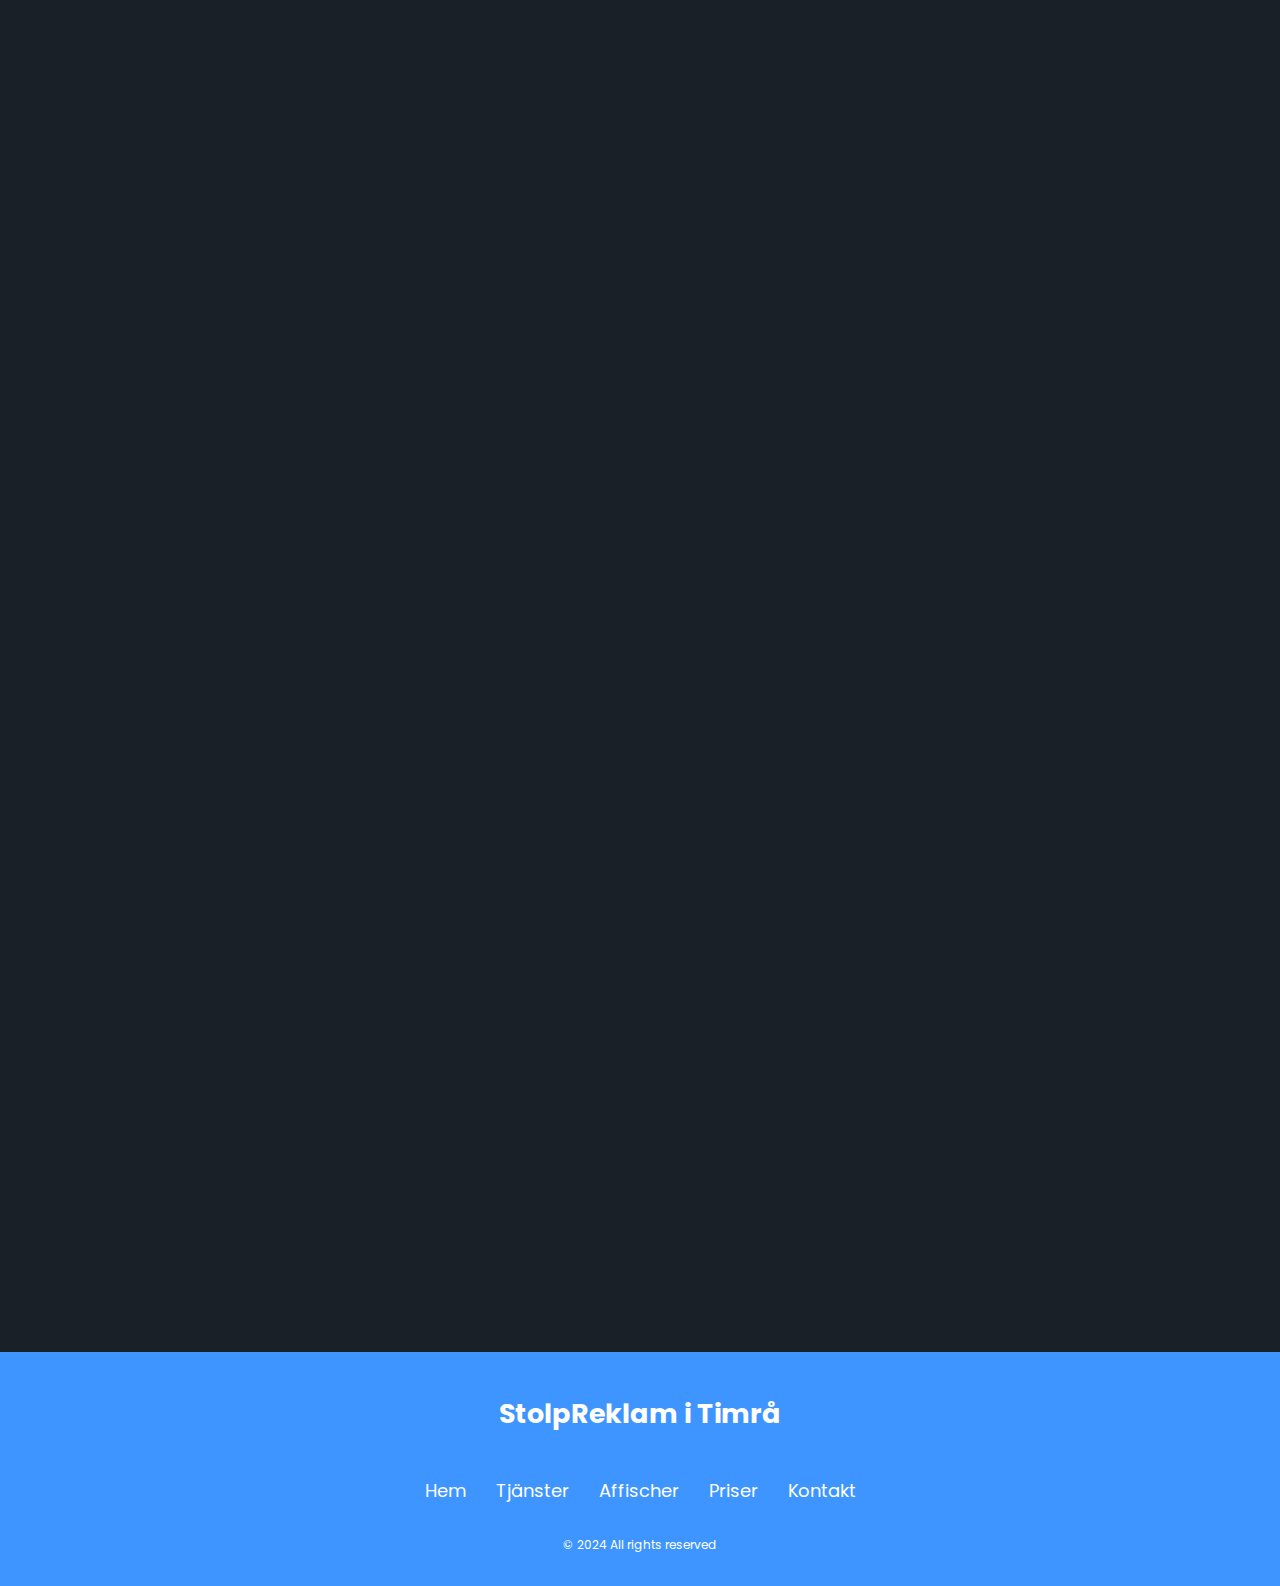
==== commit 0a631df7: "fancy scroll" ====
--- a/index.html
+++ b/index.html
@@ -6,6 +6,7 @@
         <title>StolpReklam i Timrå - Bäst & Billigast</title>
         <link rel="stylesheet" href="./assets/css/style.css">
         <link rel="icon" type="image/x-icon" href="./assets/images/stolpreklam.png">
+        <script defer src="./app.js"></script>
     </head>
 
     <body>
@@ -20,7 +21,7 @@
         </nav>
 
         <main>
-            <div class="hero">
+            <div class="hero hidden">
                 <div>
                     <h1>StolpReklam i Timrå</h1>
                     <p>Lokal reklam på hög nivå</p>
@@ -28,7 +29,7 @@
                 <svg xmlns="http://www.w3.org/2000/svg" width="48" height="48" viewBox="0 0 16 16"><path fill="var(--white)" fill-rule="non-zero" d="M13.069 5.157L8.384 9.768a.546.546 0 0 1-.768 0L2.93 5.158a.55.55 0 0 0-.771 0a.53.53 0 0 0 0 .759l4.684 4.61a1.65 1.65 0 0 0 2.312 0l4.684-4.61a.53.53 0 0 0 0-.76a.55.55 0 0 0-.771 0"/></svg>
             </div>
 
-            <section class="tjanster" id="tjanster">
+            <section class="tjanster hidden" id="tjanster">
                 <h1>Våra tjänster</h1>
                 <div class="tjanster-container">
                     <div class="tjanster-left">
@@ -40,7 +41,7 @@
                 </div>
             </section>
 
-            <section class="kunder" id="affischer">
+            <section class="kunder hidden" id="affischer">
                 <h1>Locka fler kunder med våra högkvalitativa affischer!</h1>
                 <div class="kunder-container">
                     <div class="kunder-left">
@@ -61,7 +62,7 @@
                 </div>
             </section>
 
-            <section class="priser" id="priser">
+            <section class="priser hidden" id="priser">
                 <h1>Våra Priser</h1>
                 <div class="pris-container">
                     <div class="pris-left">
@@ -74,7 +75,7 @@
                 </div>
             </section>
 
-            <section class="kontakt" id="kontakt">
+            <section class="kontakt hidden" id="kontakt">
                 <div class="header">
                     <h1>Har du frågor? Kontakta oss!</h1>
                 </div>
--- a/assets/css/style.css
+++ b/assets/css/style.css
@@ -3,6 +3,10 @@
   --dark: #1a2027;
   --white: #ffffff;
   --blue: #3e95ff;
+}
+
+html {
+  scroll-behavior: smooth;
 }
 
 body {
@@ -295,6 +299,15 @@
   color: var(--white);
 }
 
+.hidden {
+  opacity: 0;
+  transition: all 1.5s;
+}
+
+.show {
+  opacity: 1;
+}
+
 @media (width > 420px) {
   footer {
     align-items: center;
@@ -304,27 +317,12 @@
 }
 @media only screen and (max-width: 600px) {
   section {
-    min-height: auto;
+    min-height: 100vh;
+    width: 80vw;
+    margin: 0;
   }
   .tjanster-container {
     flex-direction: column;
-  }
-  .tjanster-container .tjanster-left {
-    width: 80vw;
-  }
-  .tjanster-container .tjanster-left p {
-    text-align: center;
-  }
-  .kunder-container {
-    flex-direction: column;
-  }
-  .pris-container {
-    flex-direction: column;
-  }
-  .pris-container img {
-    display: none;
-  }
-  .contact-container {
-    flex-direction: column;
+    justify-content: center;
   }
 }/*# sourceMappingURL=style.css.map */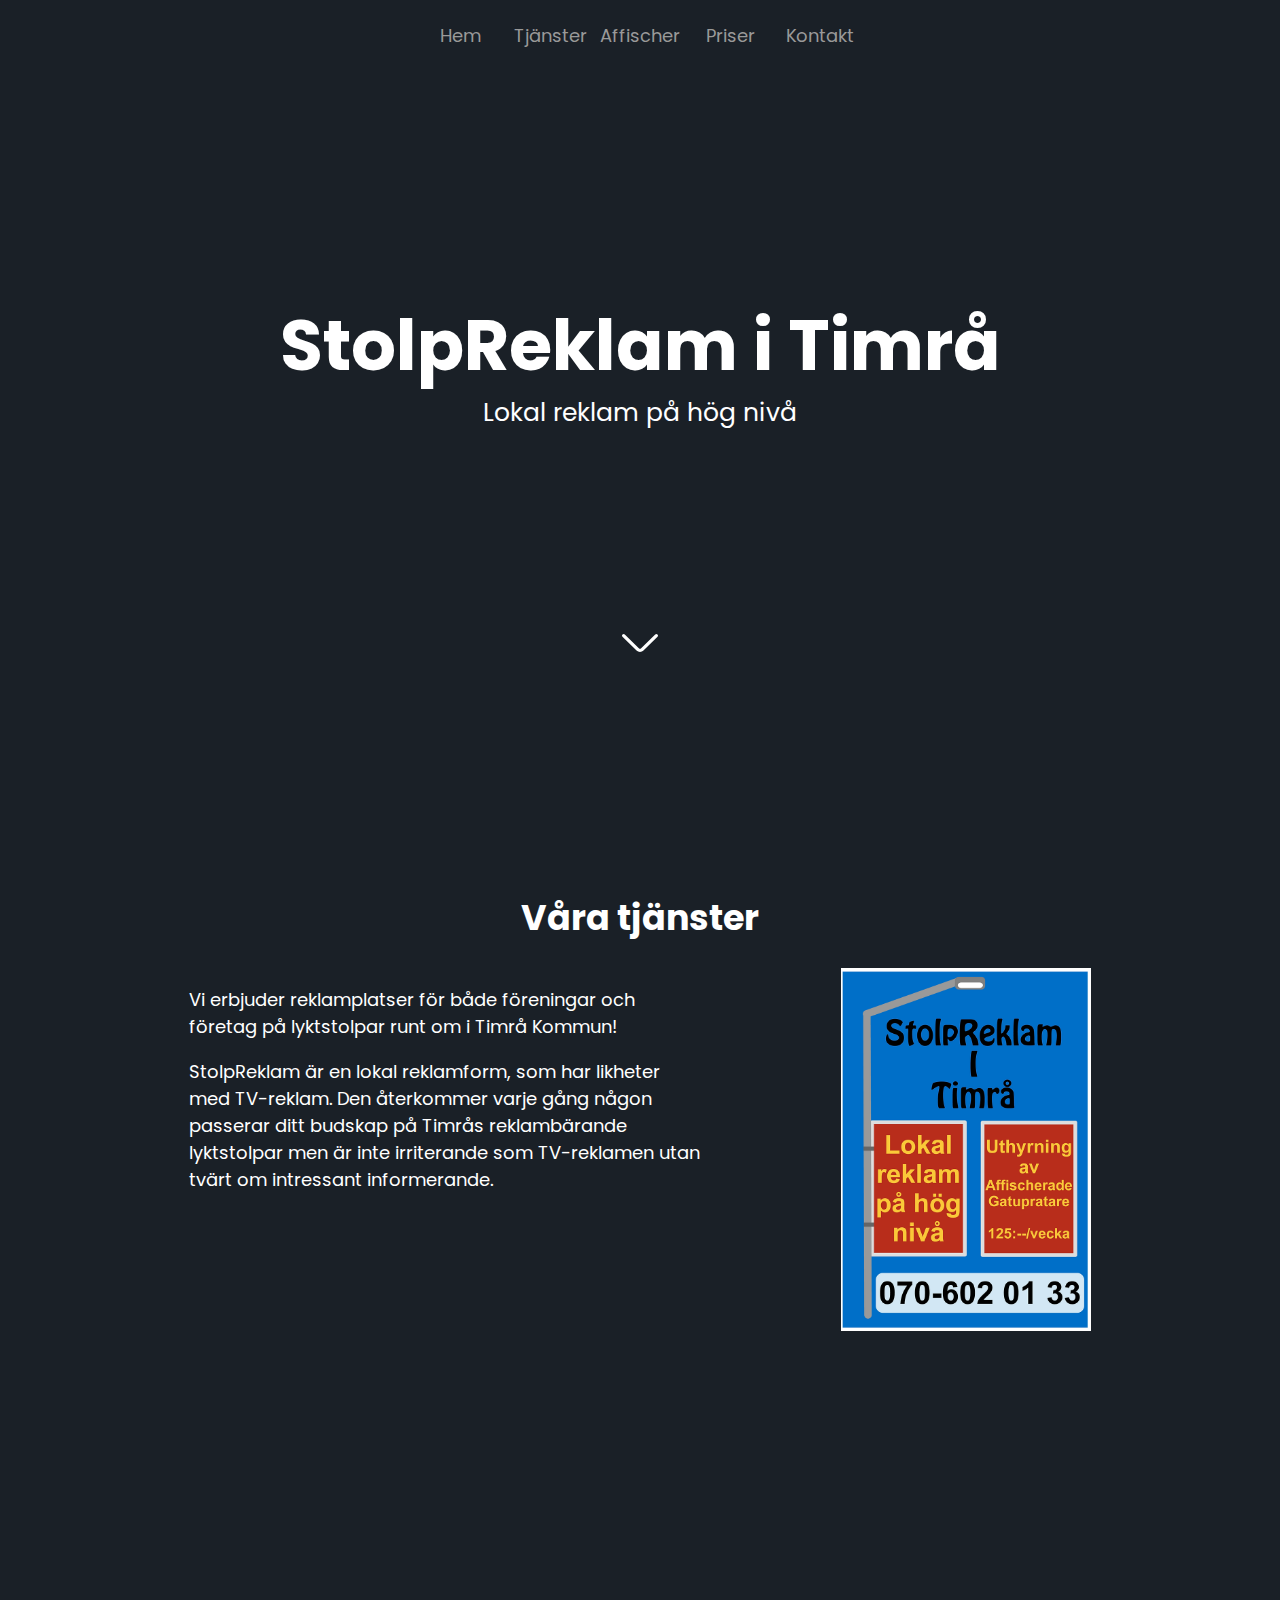
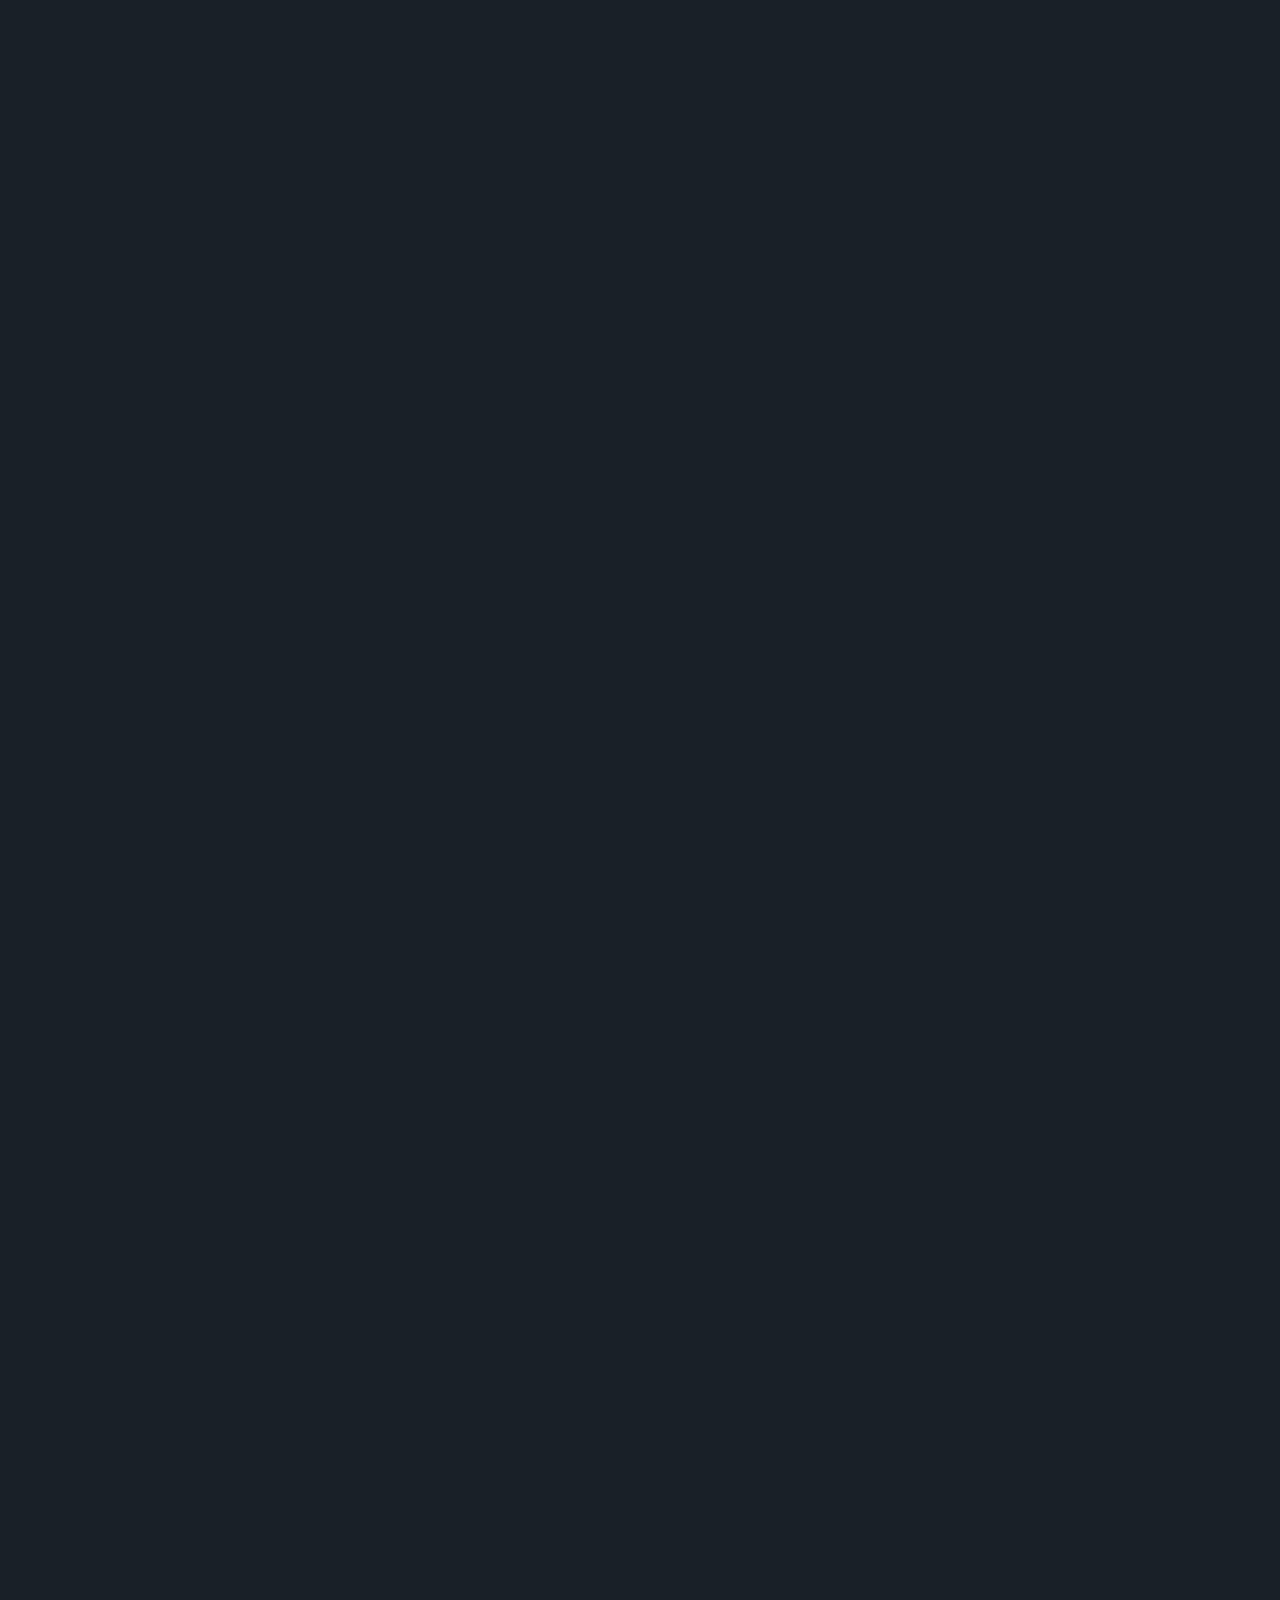
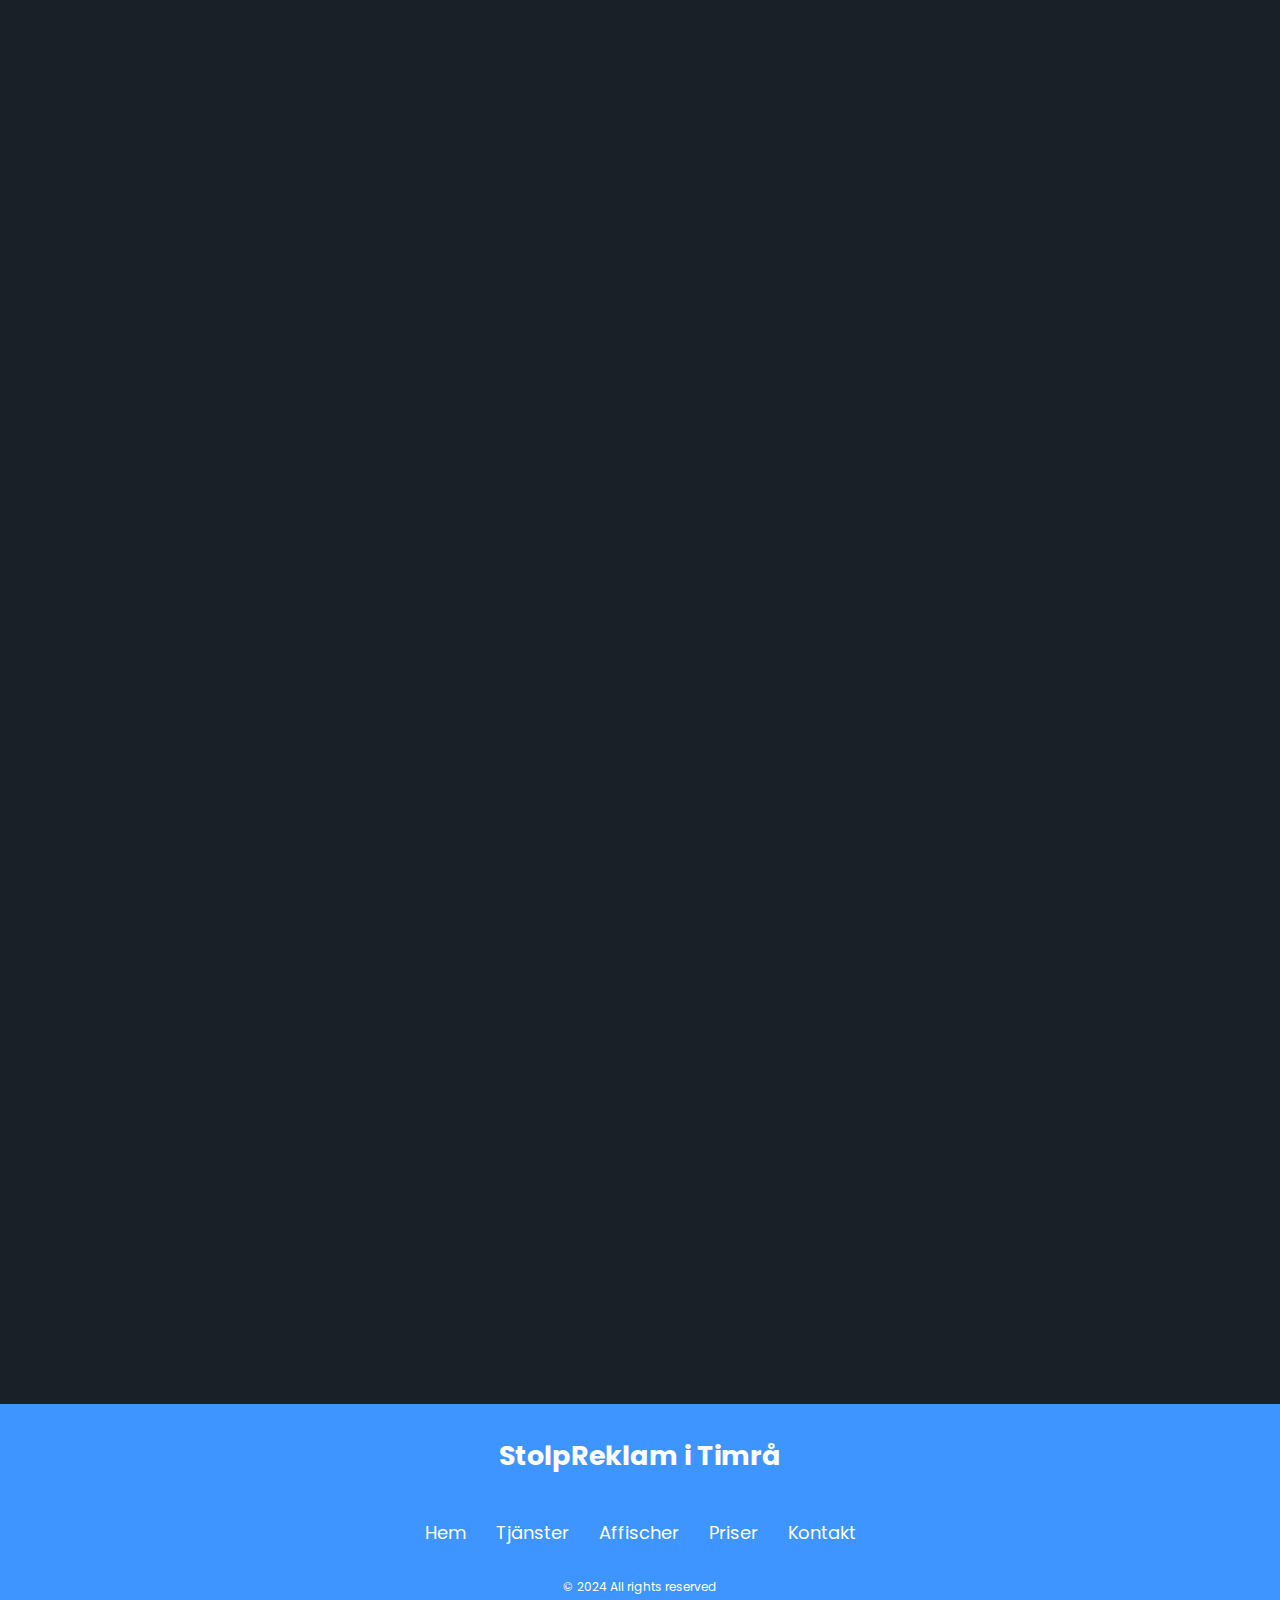
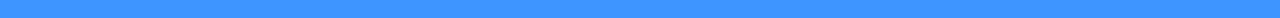
==== commit f9785622: "mobiler och sånt typ" ====
--- a/index.html
+++ b/index.html
@@ -36,8 +36,8 @@
                         <p>Vi erbjuder reklamplatser för både föreningar och företag på lyktstolpar runt om i Timrå Kommun!</p>
                         <p>StolpReklam är en lokal reklamform, som har likheter med TV-reklam. Den återkommer varje gång någon passerar ditt budskap på Timrås reklambärande lyktstolpar men är inte irriterande som TV-reklamen utan tvärt om intressant informerande.</p>
                     </div>
-                    <img src="./assets/images/pitch.webp" alt="">
                     <!-- <div class="tjanster-right"></div> -->
+                    <img src="./assets/images/pitch.webp" alt="StolpReklam" class="center">
                 </div>
             </section>
 
@@ -68,7 +68,7 @@
                     <div class="pris-left">
                         <p>Vi erbjuder priser exklusive moms för våra tjänster. För småföretag och ideella föreningar kostar det 500 kr per stolpe och månad, medan bolag betalar 1000 kr per stolpe och månad.<br>Vi har även rabatter att erbjuda. Vid köp av 2-10 stolpar får du 10% rabatt per stolpe. Om du köper fler än 10 stolpar kan du få upp till 25% rabatt.<br>Dessutom erbjuder vi en långtidsrabatt på 5% om du hyr stolparna i 3 månader eller längre.</p>
                     </div>
-                    <img src="./assets/images/price.png">
+                    <img src="./assets/images/price.png" class="center">
                     <!-- <div class="pris-right">
                         <p>blah blah blah</p>
                     </div> -->
--- a/assets/css/style.css
+++ b/assets/css/style.css
@@ -109,15 +109,16 @@
   margin: 3rem;
   color: white;
   scroll-snap-type: y mandatory;
+  padding-bottom: 2rem;
 }
 main .hero {
-  line-height: 20px;
   display: flex;
   flex-direction: column;
   justify-content: space-evenly;
   text-align: center;
   align-items: center;
   height: 80vh;
+  line-height: 20px;
 }
 main .hero h1 {
   font-size: 70px;
@@ -127,7 +128,7 @@
 }
 main section {
   padding-bottom: 100px;
-  height: 100vh;
+  min-height: 100vh;
 }
 main section h1 {
   padding-top: 30px;
@@ -148,9 +149,6 @@
 main .tjanster .tjanster-container img {
   width: 250px;
 }
-main .tjanster .tjanster-container .tjanster-right {
-  width: 40vw;
-}
 main .kunder {
   scroll-snap-align: start;
   text-align: center;
@@ -158,6 +156,7 @@
 main .kunder .kunder-container {
   display: flex;
   justify-content: space-evenly;
+  gap: 2rem;
 }
 main .kunder .kunder-container .kunder-left {
   display: flex;
@@ -198,7 +197,7 @@
 main .kontakt {
   scroll-snap-align: start;
   text-align: center;
-  height: 60vh;
+  min-height: 60vh;
 }
 main .kontakt .contact-container {
   display: flex;
@@ -268,7 +267,7 @@
   position: absolute;
   left: 0;
   bottom: -214px;
-  height: 214px;
+  max-height: 214px;
   min-width: 100vw;
   padding: 10px 0 10px 0;
   color: var(--white);
@@ -317,12 +316,78 @@
 }
 @media only screen and (max-width: 600px) {
   section {
-    min-height: 100vh;
-    width: 80vw;
+    min-width: 80vw;
     margin: 0;
   }
+  .center {
+    display: block;
+    margin-left: auto;
+    margin-right: auto;
+  }
+  .hero div {
+    display: flex;
+    flex-direction: column;
+  }
+  .hero div h1 {
+    width: 80vw;
+    line-height: normal;
+    font-size: 60px;
+  }
   .tjanster-container {
     flex-direction: column;
     justify-content: center;
+    gap: 2rem;
+  }
+  .tjanster-container .tjanster-left {
+    width: 80vw;
+  }
+  .tjanster-container .tjanster-left p {
+    text-align: left;
+    width: 80vw;
+  }
+  .kunder-container {
+    flex-direction: column;
+    justify-content: center;
+  }
+  .kunder-container .kunder-left {
+    min-width: 80vw;
+    justify-content: center;
+  }
+  .kunder-container .kunder-right {
+    min-width: 80vw;
+  }
+  .kunder-container .kunder-right p {
+    width: 80vw;
+  }
+  .kunder-container .kunder-right h4 {
+    width: 80vw;
+  }
+  .pris-container {
+    flex-direction: column;
+    width: 80vw;
+  }
+  .pris-container .pris-left p {
+    width: 80vw;
+  }
+  .contact-container {
+    flex-direction: column;
+    justify-content: center;
+    width: 80vw;
+    gap: 2rem;
+  }
+  .contact-container .contact-info p {
+    width: 80vw;
+  }
+  .contact-container .contact-info h3 {
+    width: 80vw;
+  }
+  .contact-container .contact-info ul {
+    width: 80vw;
+  }
+  .contact-container .contact-form {
+    width: 80vw;
+  }
+  .contact-container .contact-form .form-inputs {
+    max-width: 350px;
   }
 }/*# sourceMappingURL=style.css.map */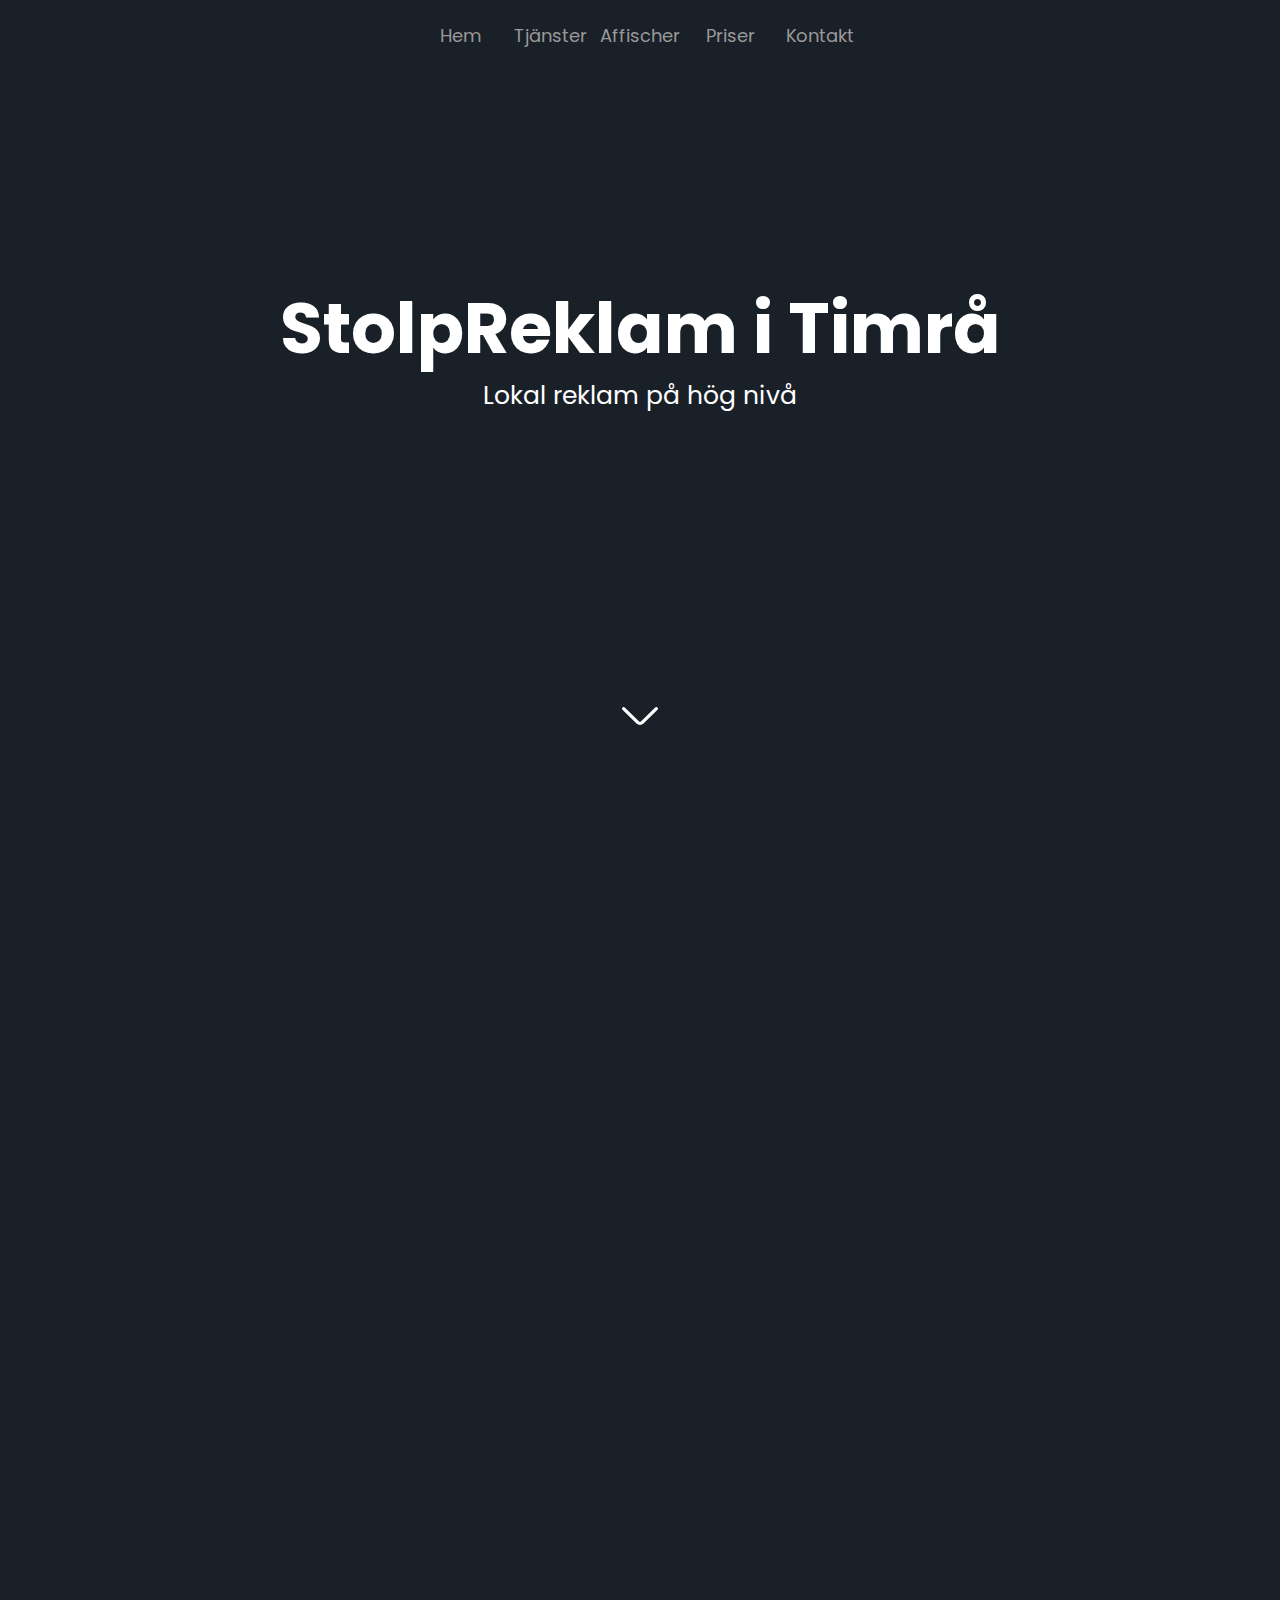
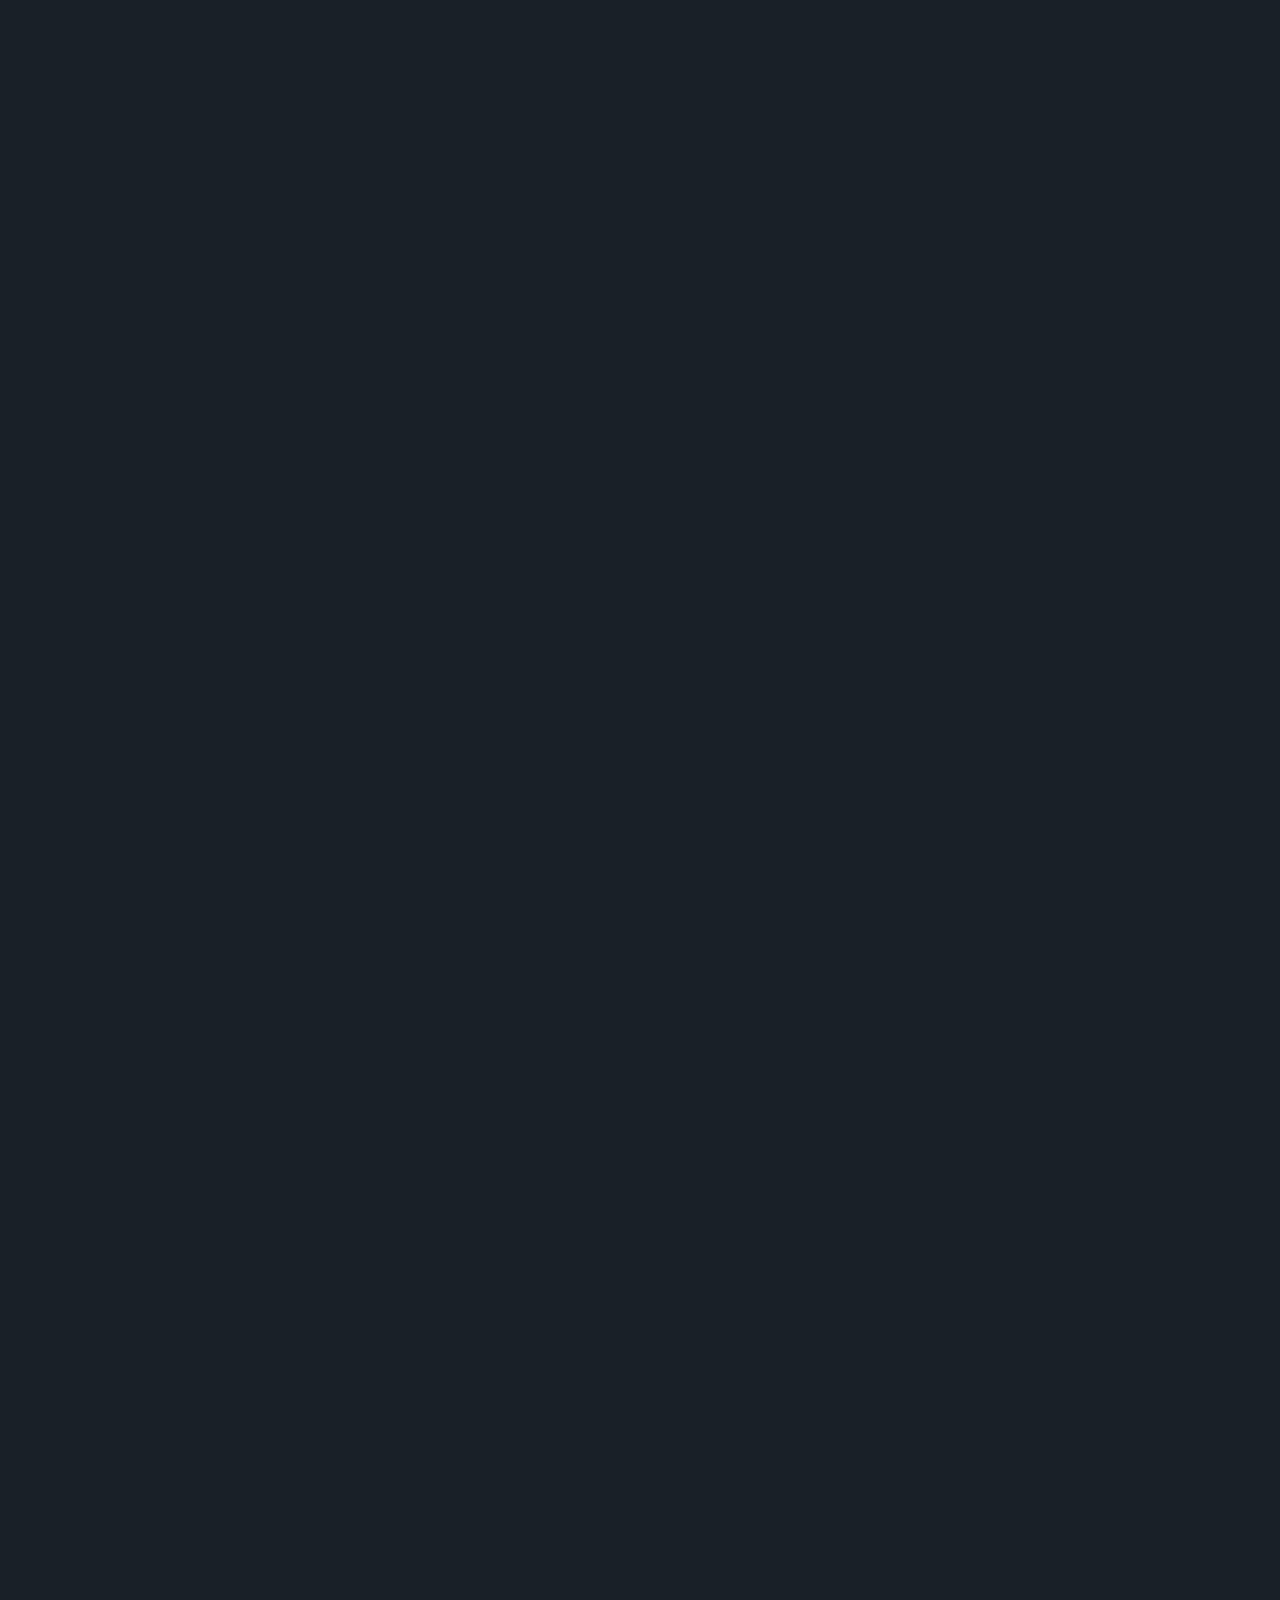
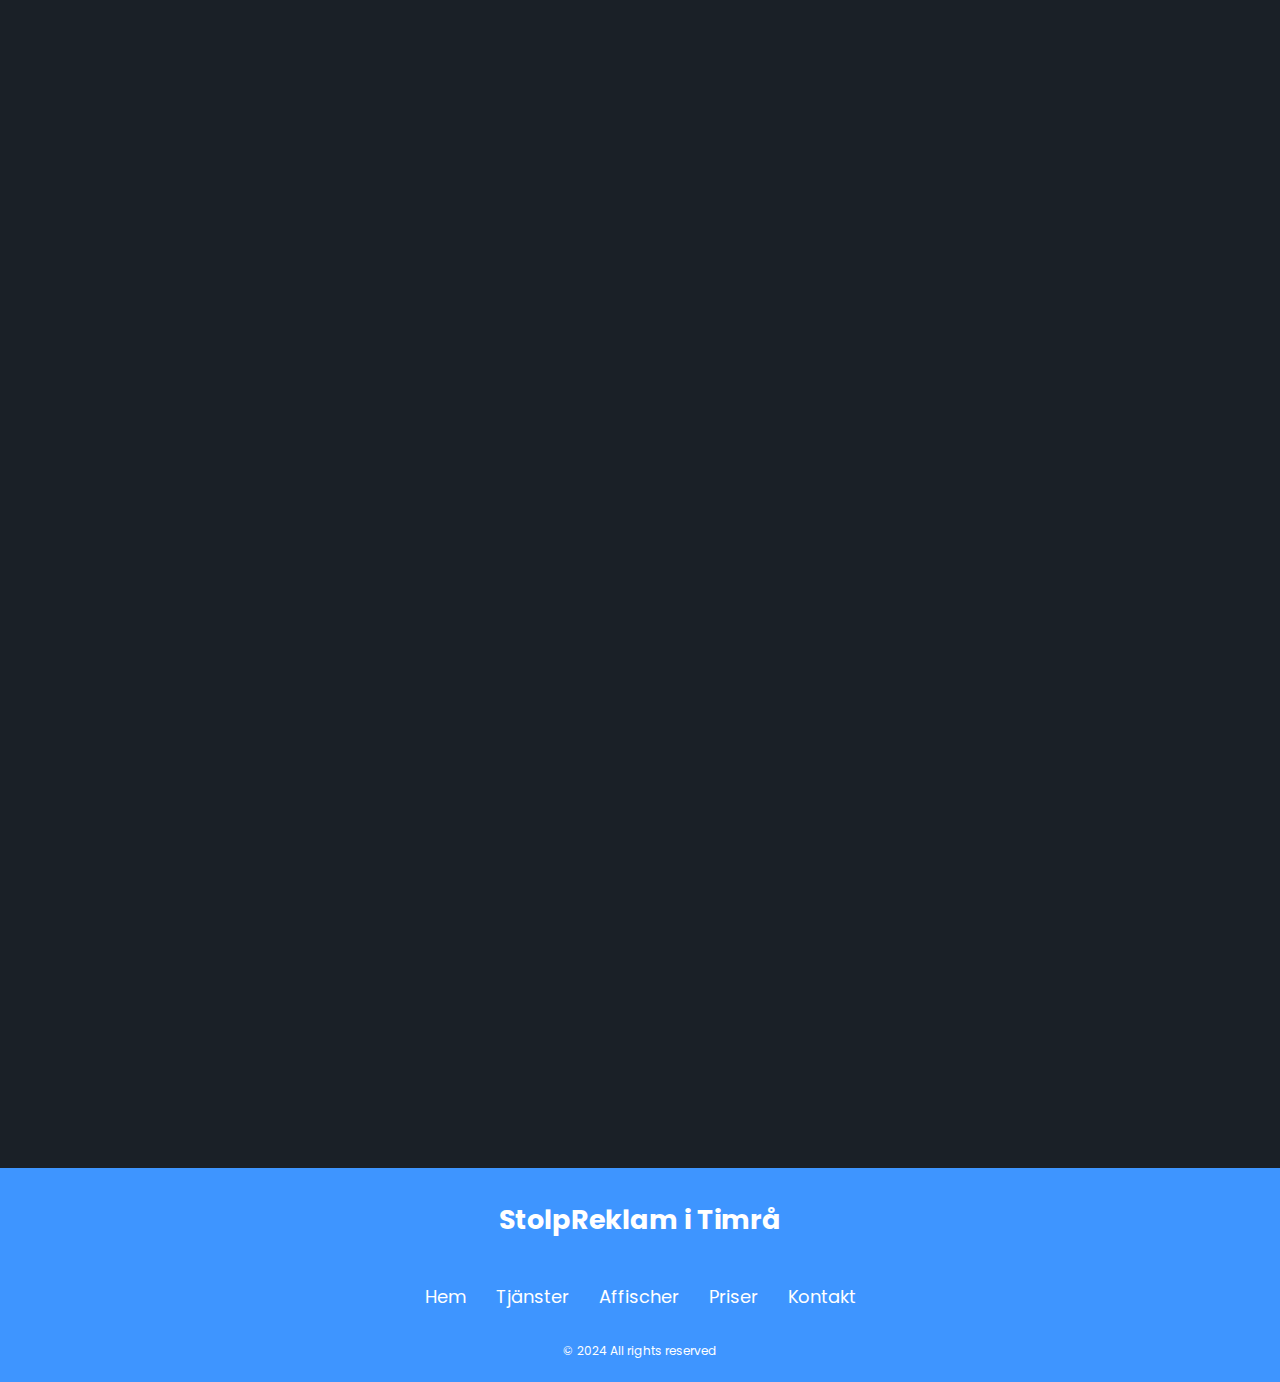
==== commit 0bf5bb05: "bättre mobil-fix, kanske?" ====
--- a/index.html
+++ b/index.html
@@ -46,14 +46,14 @@
                 <div class="kunder-container">
                     <div class="kunder-left">
                         <img src="./assets/images/coop_konsum.webp" alt="Coop Kommun">
-                        <img src="./assets/images/Lilla_städerskan.webp" alt="Lilla Städerskan">
+                        <img src="./assets/images/Lilla_staderskan.webp" alt="Lilla Städerskan">
                         <img src="./assets/images/Kinesisk medicin.webp" alt="Kinesisk Medicin">
                         <img src="./assets/images/Indiana.webp" alt="Pizzeria Indiana">
                     </div>
                     <div class="kunder-right">
                         <p>På StolpReklam erbjuder vi affischer som är inkluderade i stolphyran, vilket gör det enkelt och kostnadseffektivt för dig att marknadsföra ditt företag. Våra affischer är inte bara snygga, de är också mycket hållbara och perfekt anpassade för utomhusbruk.</p>
-                        <h4>Varför välja StolpReklams affischer?</h4>
                         <ul>
+                            <h4>Varför välja StolpReklams affischer?</h4>
                             <li><b>Ägarskap:</b> Affischerna tillhör StolpReklam, men du har alltid möjligheten att friköpa dem för endast 200 kr per styck.</li>
                             <li><b>Robust kvalitet:</b> Våra affischer är laminerade för att klara tuffa väderförhållanden och är printade med UV-beständigt bläck, vilket säkerställer att de håller sig färgstarka och tydliga oavsett väder.</li>
                             <li><b>Hållbarhet:</b> Vi garanterar att våra affischer håller i minst 3 år, förutsatt att lamineringen är oskadd. Det betyder att du kan lita på långvarig och effektiv marknadsföring.</li>
@@ -69,9 +69,6 @@
                         <p>Vi erbjuder priser exklusive moms för våra tjänster. För småföretag och ideella föreningar kostar det 500 kr per stolpe och månad, medan bolag betalar 1000 kr per stolpe och månad.<br>Vi har även rabatter att erbjuda. Vid köp av 2-10 stolpar får du 10% rabatt per stolpe. Om du köper fler än 10 stolpar kan du få upp till 25% rabatt.<br>Dessutom erbjuder vi en långtidsrabatt på 5% om du hyr stolparna i 3 månader eller längre.</p>
                     </div>
                     <img src="./assets/images/price.png" class="center">
-                    <!-- <div class="pris-right">
-                        <p>blah blah blah</p>
-                    </div> -->
                 </div>
             </section>
 
--- a/assets/css/style.css
+++ b/assets/css/style.css
@@ -15,7 +15,6 @@
   margin: 0;
   padding: 0;
   margin-bottom: 114px;
-  min-height: 100vh;
   background: var(--dark);
   position: relative;
 }
@@ -24,10 +23,6 @@
   margin: 0;
   padding: 0;
   list-style: none;
-}
-
-nav {
-  width: 100vw;
 }
 
 a {
@@ -106,8 +101,8 @@
 }
 
 main {
-  margin: 3rem;
-  color: white;
+  margin: 2rem;
+  color: var(--white);
   scroll-snap-type: y mandatory;
   padding-bottom: 2rem;
 }
@@ -117,17 +112,17 @@
   justify-content: space-evenly;
   text-align: center;
   align-items: center;
-  height: 80vh;
+  height: 100vh;
   line-height: 20px;
 }
 main .hero h1 {
+  margin-top: -5vh;
   font-size: 70px;
 }
 main .hero p {
   font-size: 25px;
 }
 main section {
-  padding-bottom: 100px;
   min-height: 100vh;
 }
 main section h1 {
@@ -140,10 +135,13 @@
 }
 main .tjanster .tjanster-container {
   display: flex;
-  justify-content: space-evenly;
+  flex-wrap: wrap;
+  justify-content: space-evenly;
+  align-items: center;
 }
 main .tjanster .tjanster-container .tjanster-left {
-  width: 40vw;
+  max-width: 575px;
+  min-height: 245px;
   text-align: left;
 }
 main .tjanster .tjanster-container img {
@@ -155,40 +153,48 @@
 }
 main .kunder .kunder-container {
   display: flex;
-  justify-content: space-evenly;
+  flex-wrap: wrap;
+  justify-content: space-evenly;
+  align-items: center;
   gap: 2rem;
 }
 main .kunder .kunder-container .kunder-left {
   display: flex;
   flex-wrap: wrap;
-  width: 30vw;
+  justify-content: center;
+  max-width: 575px;
+  min-height: 450px;
   gap: 10px;
 }
 main .kunder .kunder-container .kunder-left img {
   width: 150px;
 }
 main .kunder .kunder-container .kunder-right {
-  width: 30vw;
+  max-width: 435px;
+  min-height: 500px;
   text-align: left;
 }
 main .kunder .kunder-container .kunder-right ul {
   font-size: 15px;
   list-style: circle;
 }
+main .kunder .kunder-container .kunder-right ul li {
+  margin-left: 20px;
+}
 main .priser {
   scroll-snap-align: start;
   text-align: center;
 }
 main .priser .pris-container {
   display: flex;
-  justify-content: space-evenly;
+  flex-wrap: wrap;
+  justify-content: space-evenly;
+  align-items: center;
 }
 main .priser .pris-container .pris-left {
-  width: 40vw;
+  max-width: 575px;
+  min-height: 285px;
   text-align: left;
-}
-main .priser .pris-container .pris-right {
-  width: 40vw;
 }
 main .priser .pris-container img {
   height: 300px;
@@ -201,15 +207,14 @@
 }
 main .kontakt .contact-container {
   display: flex;
-  justify-content: space-evenly;
-  vertical-align: middle;
+  flex-wrap: wrap;
+  justify-content: space-evenly;
+  align-items: center;
 }
 main .kontakt .contact-container .contact-info {
-  width: 30vw;
+  max-width: 435px;
+  min-height: 300px;
   text-align: left;
-}
-main .kontakt .contact-container .contact-info h3 {
-  line-height: normal;
 }
 main .kontakt .contact-container .contact-info i {
   font-size: 14px;
@@ -227,6 +232,8 @@
   display: flex;
   flex-direction: column;
   align-items: start;
+  max-width: 450px;
+  min-height: 385px;
   gap: 20px;
 }
 main .kontakt .contact-container .contact-form .form-inputs {
@@ -256,7 +263,7 @@
   align-items: center;
   padding: 15px 30px;
   font-size: 16px;
-  color: white;
+  color: var(--white);
   border: none;
   border-radius: 20px;
   background-color: var(--blue);
@@ -268,13 +275,16 @@
   left: 0;
   bottom: -214px;
   max-height: 214px;
-  min-width: 100vw;
+  min-width: 100%;
   padding: 10px 0 10px 0;
   color: var(--white);
   background-color: var(--blue);
   display: flex;
   flex-direction: column;
   justify-content: center;
+  align-items: center;
+  padding-left: 0;
+  gap: 20px;
 }
 footer .legal {
   font-size: 12px;
@@ -307,87 +317,31 @@
   opacity: 1;
 }
 
-@media (width > 420px) {
-  footer {
-    align-items: center;
-    padding-left: 0;
-    gap: 20px;
-  }
-}
-@media only screen and (max-width: 600px) {
-  section {
-    min-width: 80vw;
-    margin: 0;
+@media (max-width: 600px) {
+  nav {
+    display: none;
+  }
+  footer ul {
+    display: none;
   }
   .center {
     display: block;
     margin-left: auto;
     margin-right: auto;
   }
+  .hero {
+    min-height: 100vh;
+  }
   .hero div {
     display: flex;
     flex-direction: column;
   }
   .hero div h1 {
-    width: 80vw;
+    margin-top: 5vh;
     line-height: normal;
-    font-size: 60px;
-  }
-  .tjanster-container {
-    flex-direction: column;
-    justify-content: center;
-    gap: 2rem;
-  }
-  .tjanster-container .tjanster-left {
-    width: 80vw;
-  }
-  .tjanster-container .tjanster-left p {
-    text-align: left;
-    width: 80vw;
-  }
-  .kunder-container {
-    flex-direction: column;
-    justify-content: center;
-  }
-  .kunder-container .kunder-left {
-    min-width: 80vw;
-    justify-content: center;
-  }
-  .kunder-container .kunder-right {
-    min-width: 80vw;
-  }
-  .kunder-container .kunder-right p {
-    width: 80vw;
-  }
-  .kunder-container .kunder-right h4 {
-    width: 80vw;
-  }
-  .pris-container {
-    flex-direction: column;
-    width: 80vw;
-  }
-  .pris-container .pris-left p {
-    width: 80vw;
-  }
-  .contact-container {
-    flex-direction: column;
-    justify-content: center;
-    width: 80vw;
-    gap: 2rem;
-  }
-  .contact-container .contact-info p {
-    width: 80vw;
-  }
-  .contact-container .contact-info h3 {
-    width: 80vw;
-  }
-  .contact-container .contact-info ul {
-    width: 80vw;
-  }
-  .contact-container .contact-form {
-    width: 80vw;
-  }
-  .contact-container .contact-form .form-inputs {
-    max-width: 350px;
+    font-size: 50px;
+  }
+  .kontakt .contact-container .contact-form .form-inputs {
+    max-width: 70vw;
   }
 }/*# sourceMappingURL=style.css.map */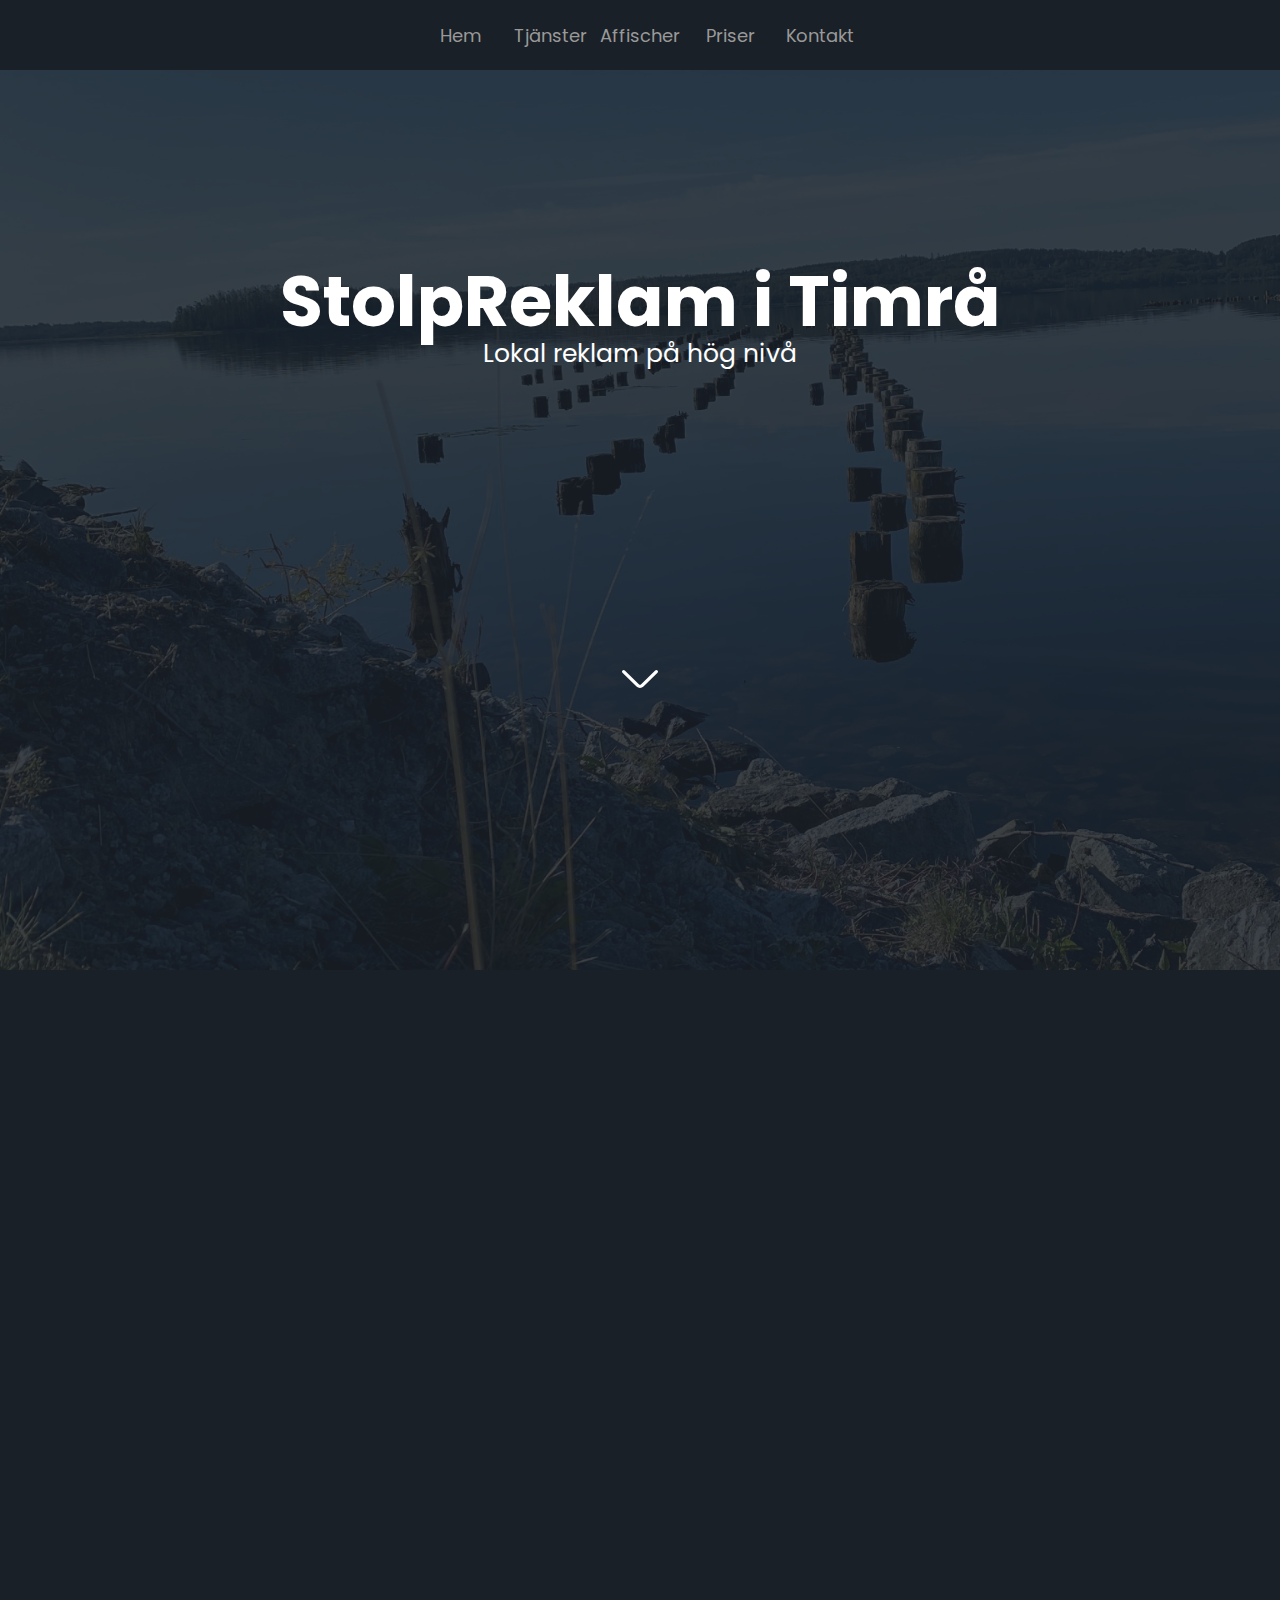
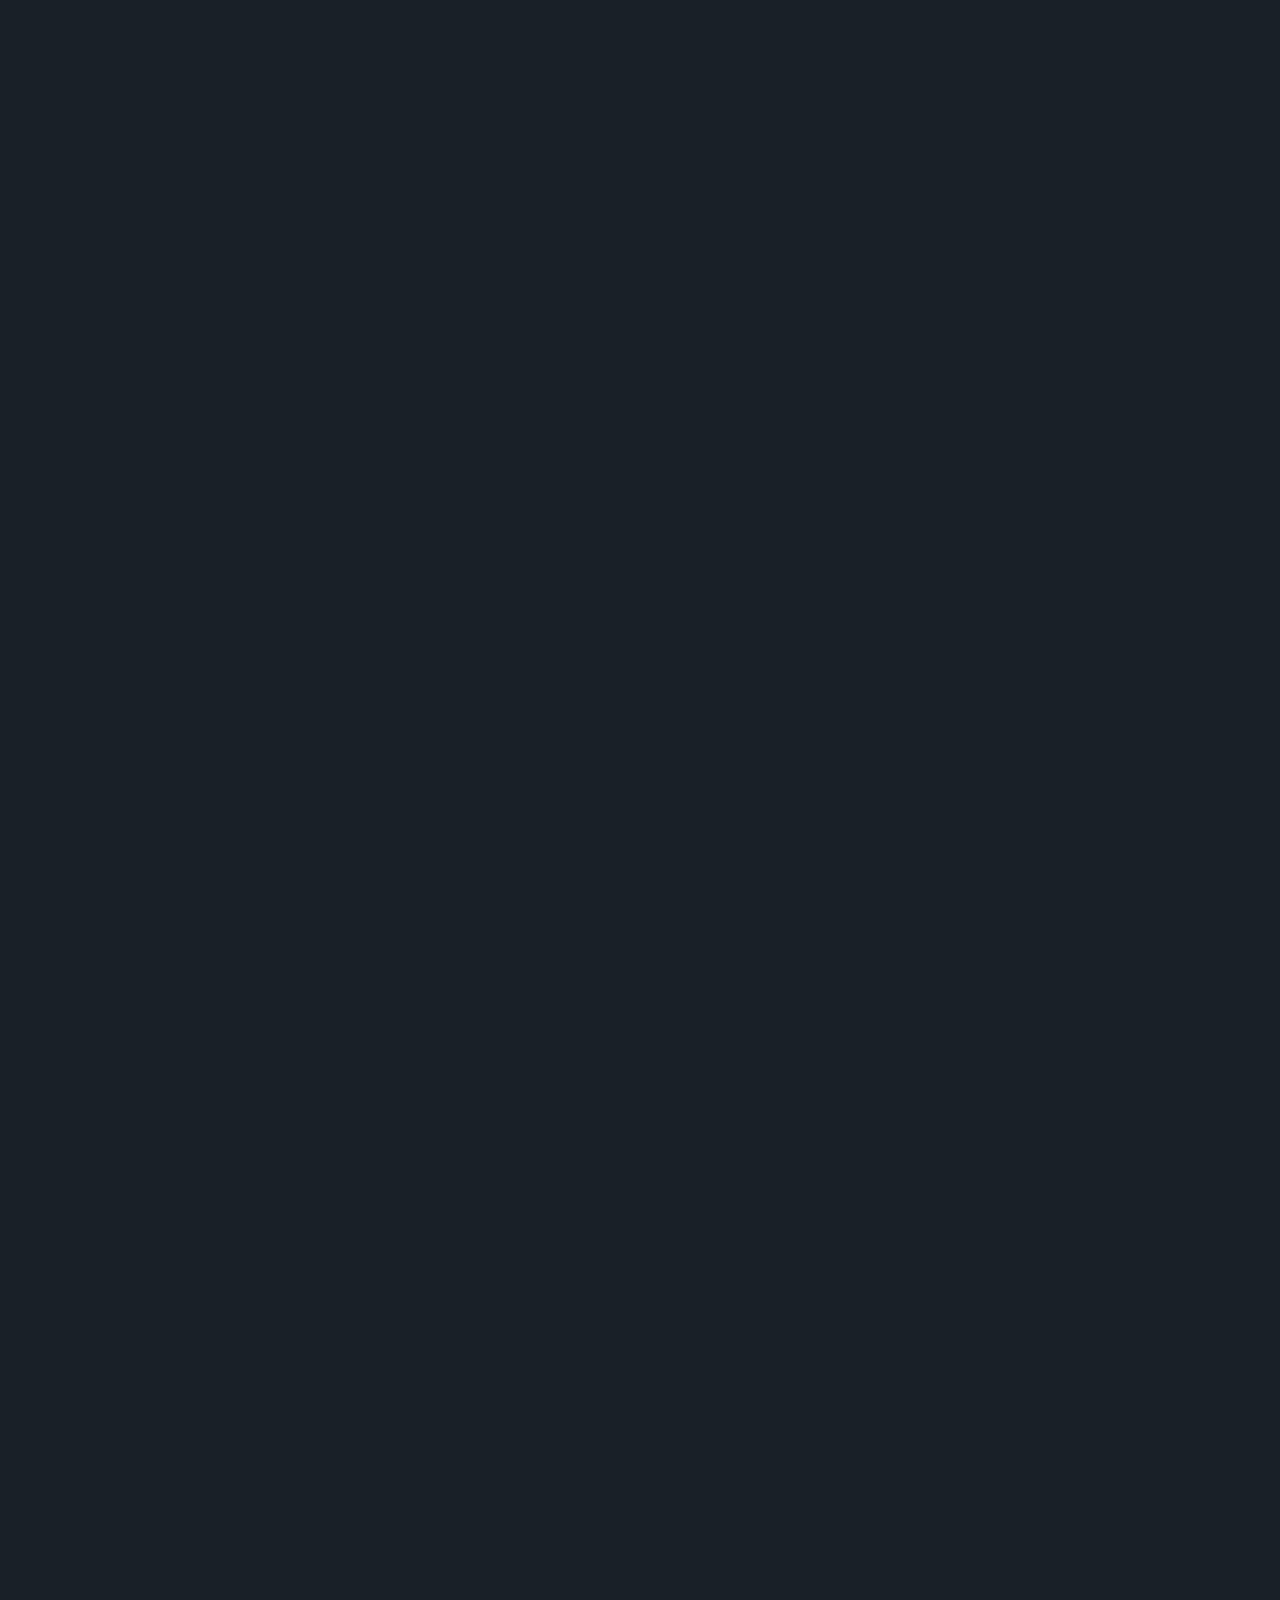
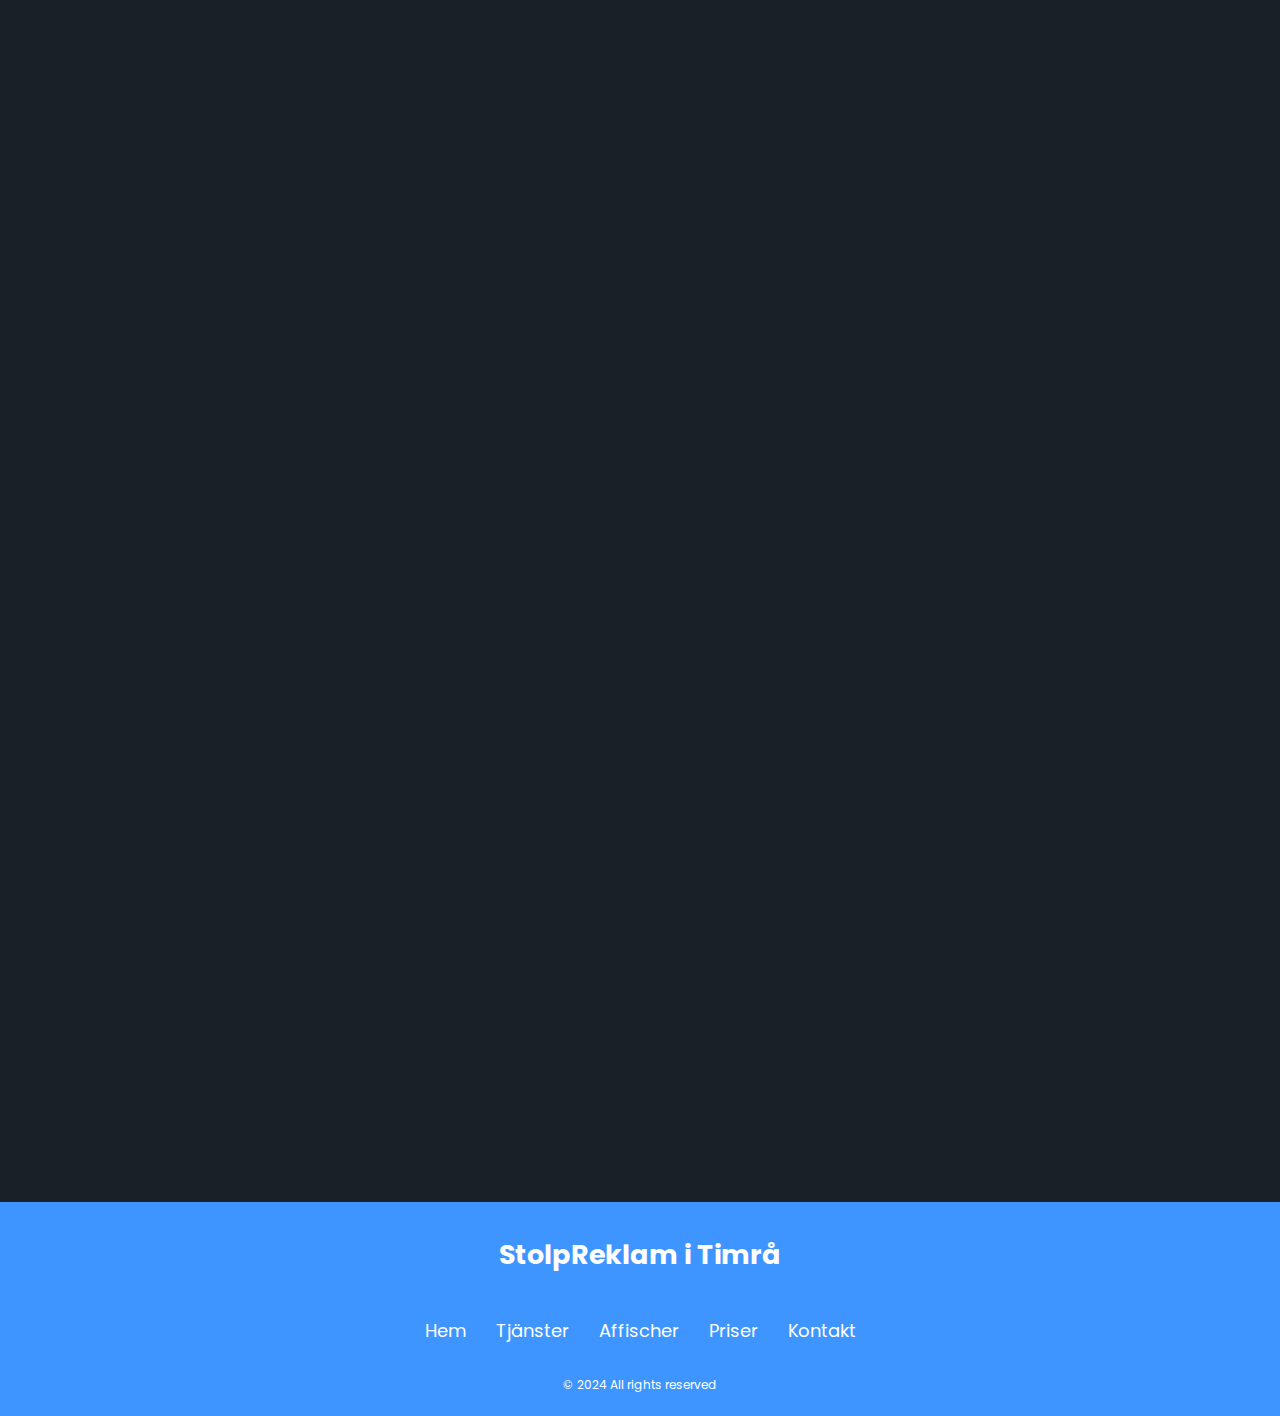
==== commit 8ae01f89: "Hero background" ====
--- a/index.html
+++ b/index.html
@@ -22,11 +22,13 @@
 
         <main>
             <div class="hero hidden">
-                <div>
-                    <h1>StolpReklam i Timrå</h1>
-                    <p>Lokal reklam på hög nivå</p>
+                <div class="overlay">
+                    <div>
+                        <h1>StolpReklam i Timrå</h1>
+                        <p>Lokal reklam på hög nivå</p>
+                    </div>
+                    <svg xmlns="http://www.w3.org/2000/svg" width="48" height="48" viewBox="0 0 16 16"><path fill="var(--white)" fill-rule="non-zero" d="M13.069 5.157L8.384 9.768a.546.546 0 0 1-.768 0L2.93 5.158a.55.55 0 0 0-.771 0a.53.53 0 0 0 0 .759l4.684 4.61a1.65 1.65 0 0 0 2.312 0l4.684-4.61a.53.53 0 0 0 0-.76a.55.55 0 0 0-.771 0"/></svg>
                 </div>
-                <svg xmlns="http://www.w3.org/2000/svg" width="48" height="48" viewBox="0 0 16 16"><path fill="var(--white)" fill-rule="non-zero" d="M13.069 5.157L8.384 9.768a.546.546 0 0 1-.768 0L2.93 5.158a.55.55 0 0 0-.771 0a.53.53 0 0 0 0 .759l4.684 4.61a1.65 1.65 0 0 0 2.312 0l4.684-4.61a.53.53 0 0 0 0-.76a.55.55 0 0 0-.771 0"/></svg>
             </div>
 
             <section class="tjanster hidden" id="tjanster">
--- a/assets/css/style.css
+++ b/assets/css/style.css
@@ -100,13 +100,25 @@
   transition: height 0.3s ease-in-out;
 }
 
+hr {
+  background: var(--blue);
+  border: none;
+  border-radius: 2rem;
+  height: 0.5rem;
+}
+
 main {
-  margin: 2rem;
   color: var(--white);
   scroll-snap-type: y mandatory;
   padding-bottom: 2rem;
 }
 main .hero {
+  background-image: url(../images/background2.jpg);
+  background-size: cover;
+  background-repeat: no-repeat;
+}
+main .hero .overlay {
+  background-color: rgba(26, 32, 39, 0.8509803922);
   display: flex;
   flex-direction: column;
   justify-content: space-evenly;
@@ -115,15 +127,17 @@
   height: 100vh;
   line-height: 20px;
 }
-main .hero h1 {
+main .hero .overlay h1 {
+  margin: 2rem;
   margin-top: -5vh;
   font-size: 70px;
 }
-main .hero p {
+main .hero .overlay p {
   font-size: 25px;
 }
 main section {
   min-height: 100vh;
+  margin: 2rem;
 }
 main section h1 {
   padding-top: 30px;
@@ -138,6 +152,7 @@
   flex-wrap: wrap;
   justify-content: space-evenly;
   align-items: center;
+  min-height: 70vh;
 }
 main .tjanster .tjanster-container .tjanster-left {
   max-width: 575px;
@@ -156,6 +171,7 @@
   flex-wrap: wrap;
   justify-content: space-evenly;
   align-items: center;
+  min-height: 70vh;
   gap: 2rem;
 }
 main .kunder .kunder-container .kunder-left {
@@ -189,6 +205,7 @@
   display: flex;
   flex-wrap: wrap;
   justify-content: space-evenly;
+  min-height: 70vh;
   align-items: center;
 }
 main .priser .pris-container .pris-left {
